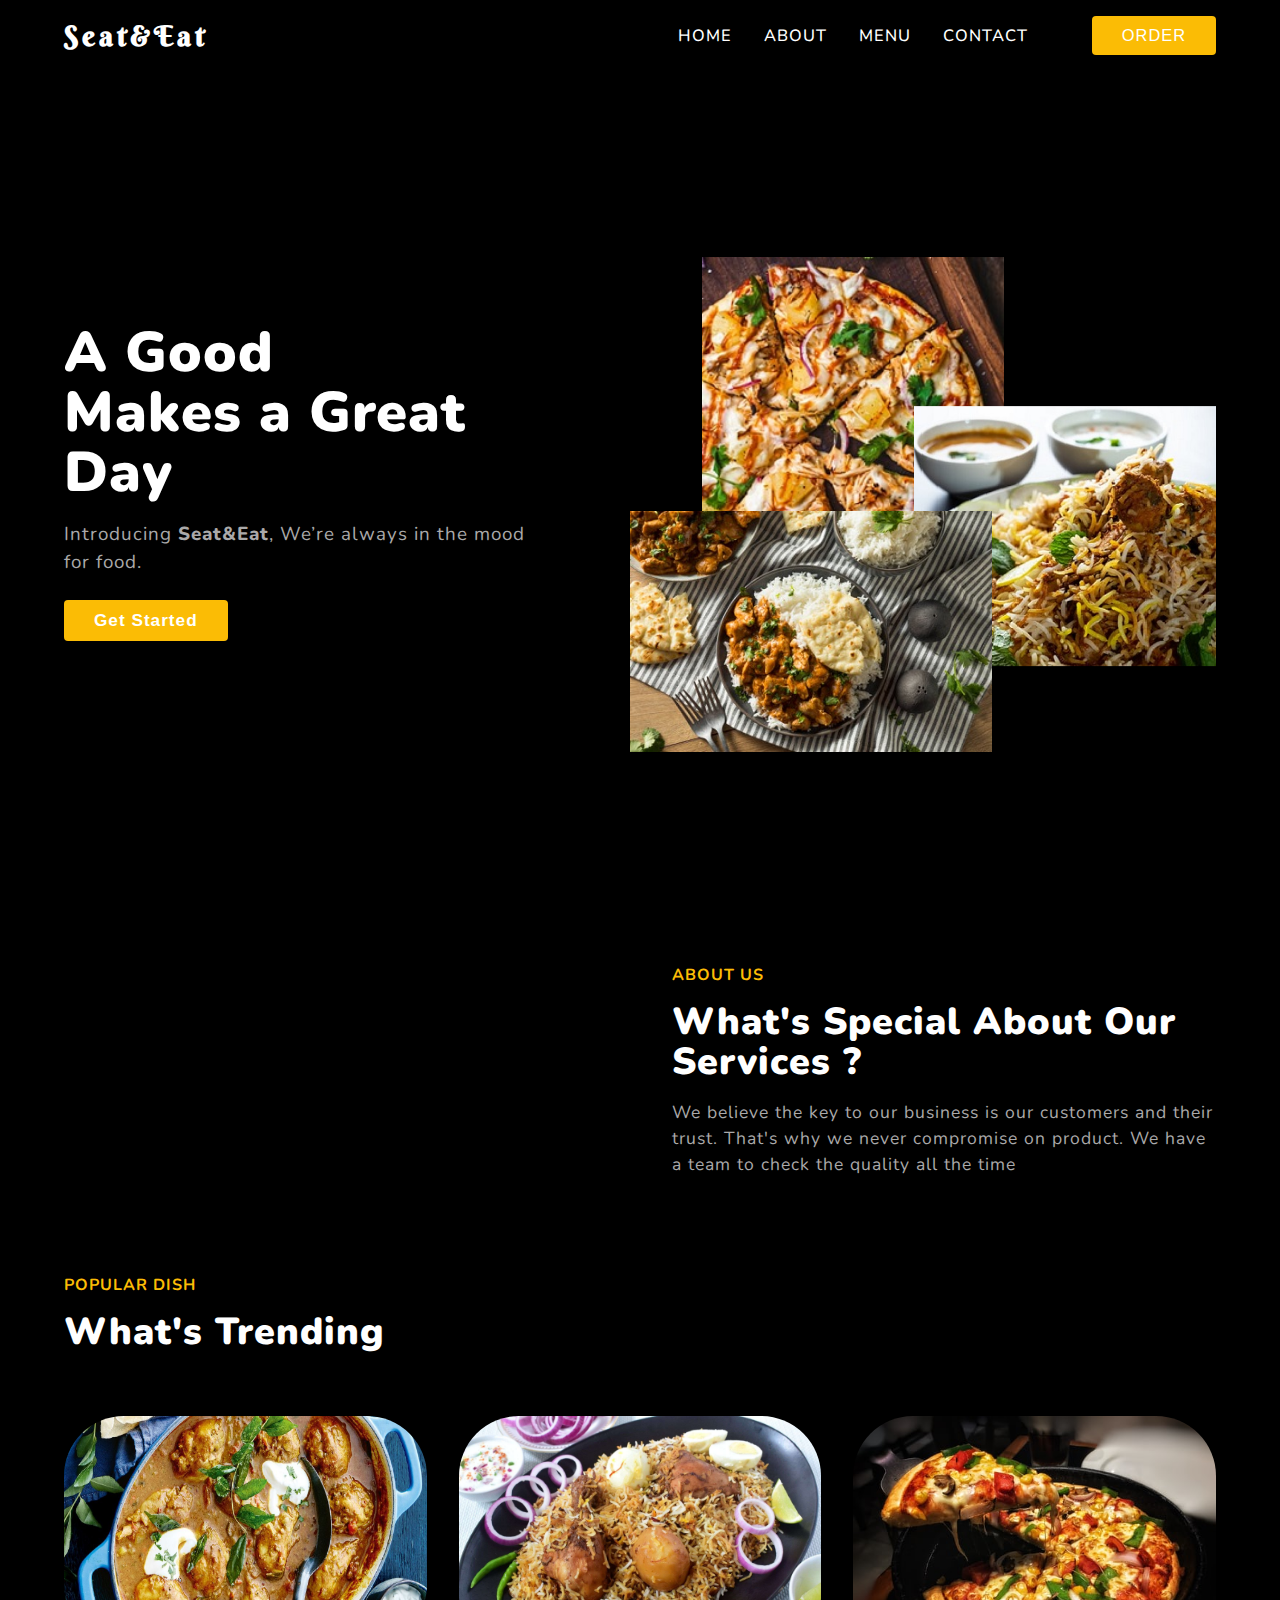
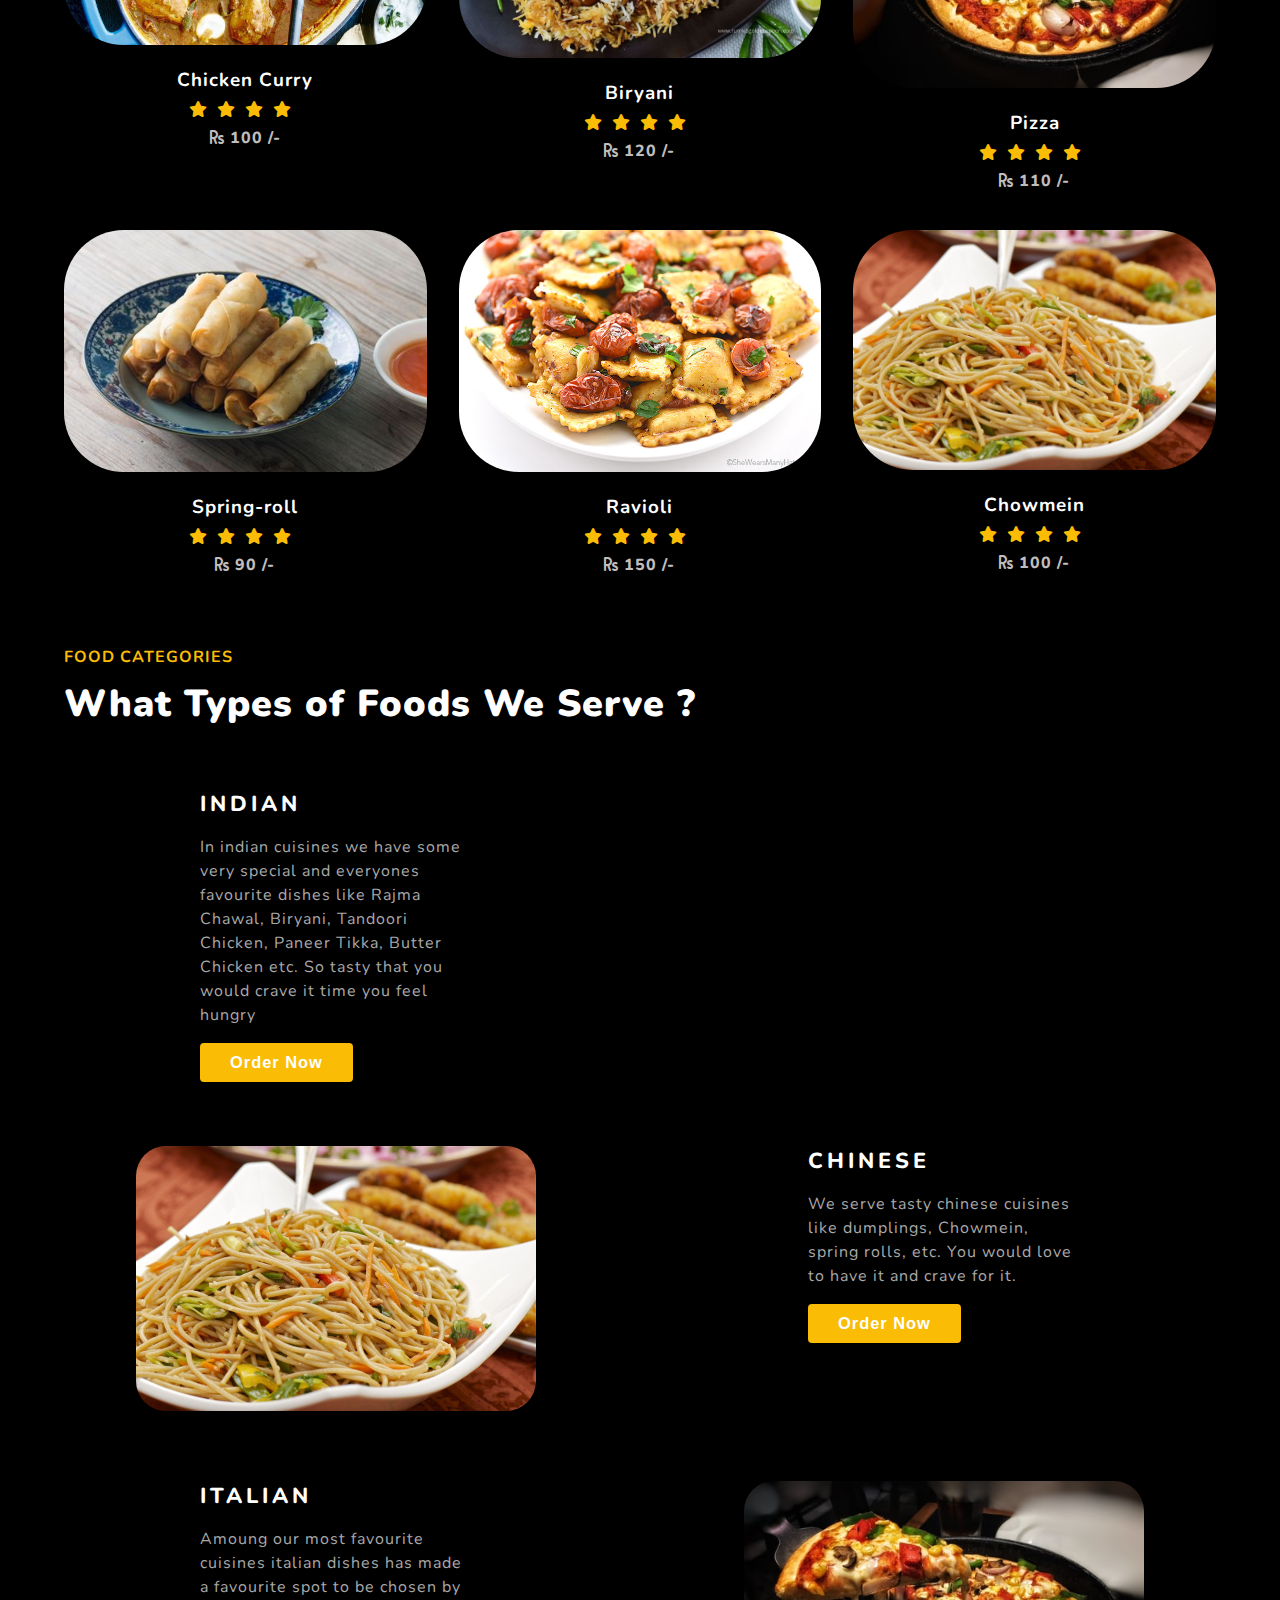
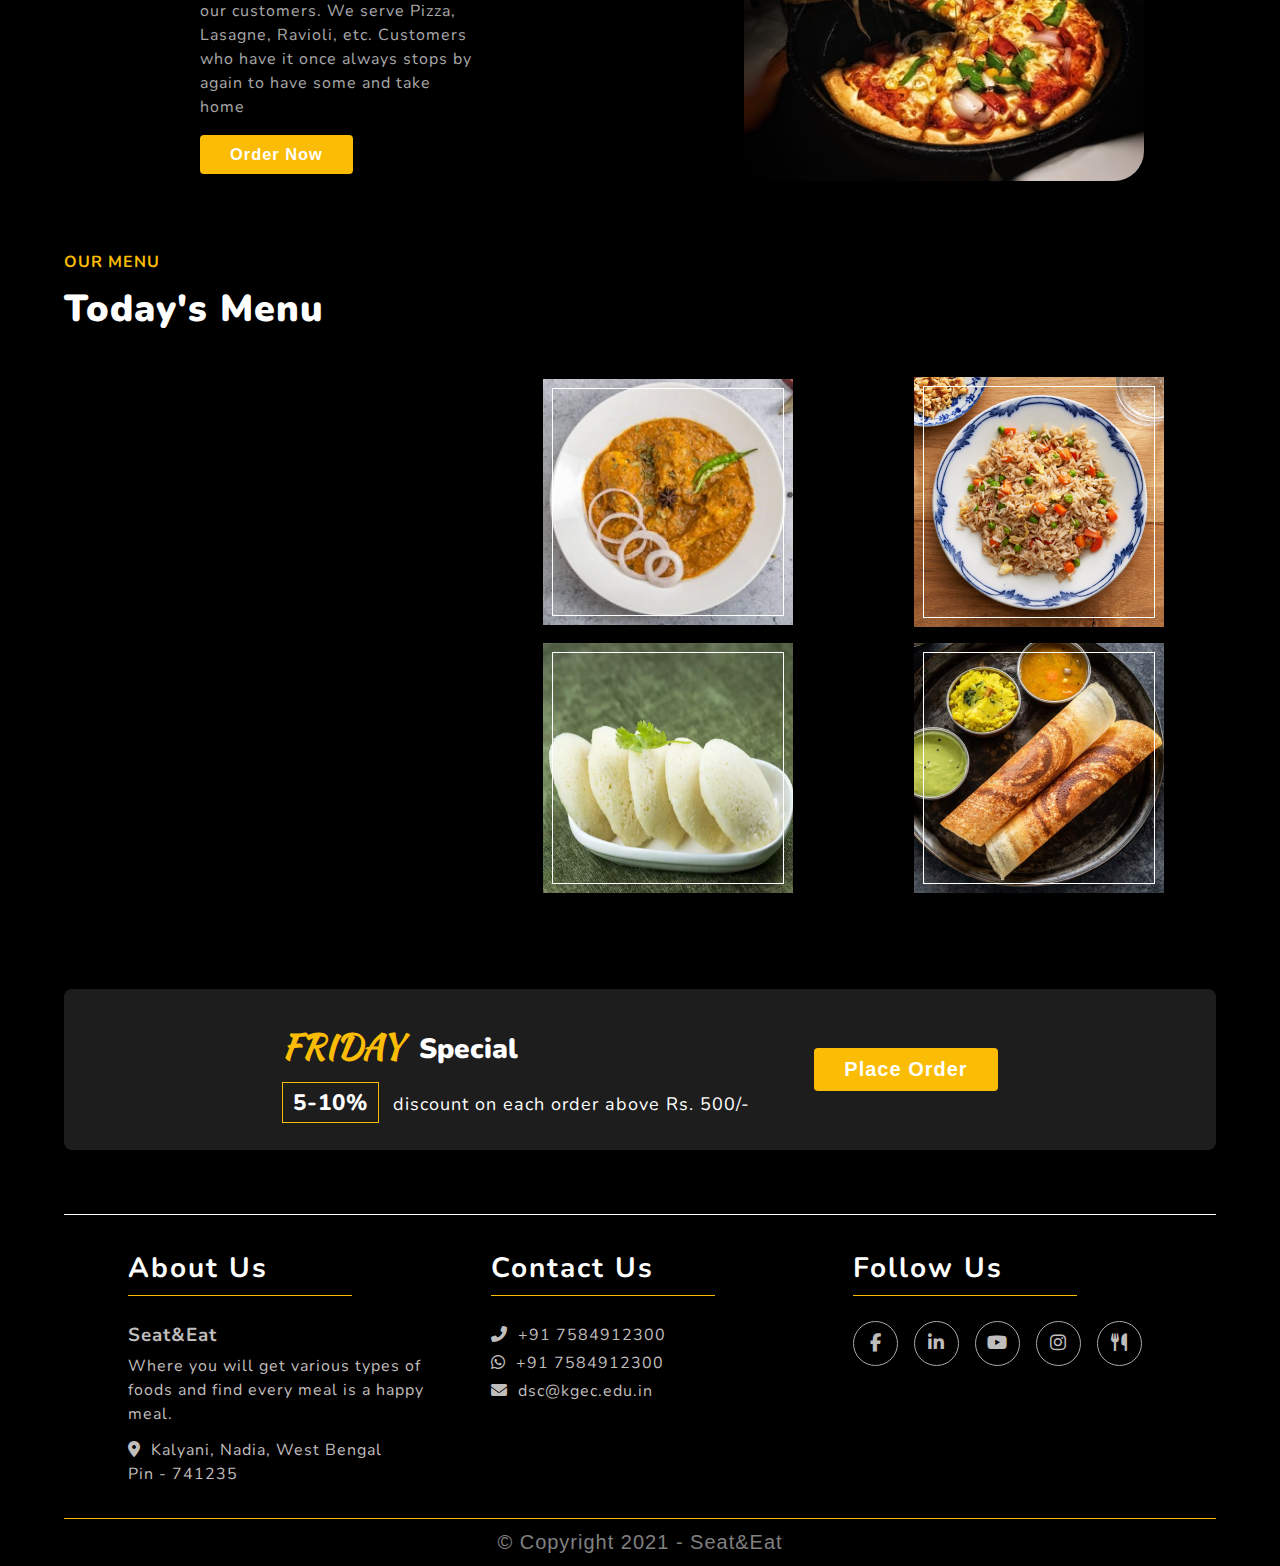
==== index.html @ 266ed11a "initial commit" ====
<!DOCTYPE html>
<html lang="en">
<head>
    <meta charset="UTF-8">
    <meta http-equiv="X-UA-Compatible" content="IE=edge">
    <meta name="viewport" content="width=device-width, initial-scale=1.0">
    <!-- <link rel="stylesheet" href="https://cdnjs.cloudflare.com/ajax/libs/font-awesome/5.15.3/css/all.min.css"> -->
    <link rel="stylesheet" href="https://cdnjs.cloudflare.com/ajax/libs/font-awesome/6.1.2/css/all.min.css">
    <link rel="stylesheet" href="./styles/header.css">
    <link rel="stylesheet" href="./styles/main.css">
    <link rel="stylesheet" href="./styles/footer.css">
    <link rel="stylesheet" href="styles/foodcategory.css">
    <link rel="icon" type="image/x-icon" href="/assets/android-chrome-192x192.png">
    <link rel="shortcut icon" href="/favicon.ico" type="image/x-icon">
    <link rel="icon" href="favicon.ico" type="image/x-icon">


    <title>Seat&Eat</title>
</head>
<body>
    <header style="position: fixed; top: 0; left: 0; right: 0; z-index: 999;">
        <nav class="navbar">
            <div class="nav-title">
                <span>Seat&Eat</span>
            </div>
            <div class="nav-content">
                <ul>
                    <li><a href="#">HOME</a></li>
                    <li><a href="./views/about.html">ABOUT</a></li>
                    <li><a href="./views/Menu_food.html">MENU</a></li>
                    <li><a href="./views/contact.html">CONTACT</a></li>
                    <li><i id="close" class="fa-solid fa-xmark"></i></li>
                </ul>
                <button class="btn order"><a href="#">ORDER</a></button>
            </div>
            <div class="mobile">
                <i class="bar fa-solid fa-utensils"></i>
            </div>
        </nav>
    </header>
    <main>
        <section class="hero">
            <div class="landing-hero">
                <h1>A Good <span class="food" style="color: var(--clr-main-theme);">Food</span> Makes a Great Day</h1>
                <p>Introducing <span class="title-part" style="font-weight: 800;">Seat&Eat</span>, We’re always in the mood for food.</p>
                <button class="btn get-started"><a href="#">Get Started</a></button>
            </div>
            <!-- <button class="btn get-started"><a href="#">Get Started</a></button> -->
            <div class="landing-img">
                <img class="one" src="./assets/pizza.jpg"alt="">
                <img class="two" src="./assets/biryani.jpg" alt="">
                <img class="three" src="./assets/thali.jpg" alt="">
            </div>
        </section>
        <section class="below-hero">
            <div class="about-heading">
                <div class="heading-img"><img src="https://media.istockphoto.com/photos/spicy-indian-chicken-curry-served-in-a-bowl-on-the-burlap-garnished-picture-id1224562279?k=6&m=1224562279&s=612x612&w=0&h=bcAcwTGVXj0Nhj4hwkpwrL9kK_7nf9mTUev7J63-VIQ=" width="400" alt=""></div>
                <div class="heading-content">
                    <p class="sub-title">ABOUT US</p>
                    <h2>What's Special About Our Services ?</h2>
                    <p class="heading-description">We believe the key to our business is our customers and their trust. That's why we never compromise on product. We have a team to check the quality all the time</p>
                </div>
            </div>
        </section>
        <section class="hero-menu-cards">
            <p class="sub-title">POPULAR DISH</p>
                <h2>What's Trending</h2>
            <div class="container">
                <div class="">
                    <img src="./assets/chicken-curry-2.jpg" alt="chicken" style="width: 100%; height: 60%;" >
                    <h4>Chicken Curry</h4>
                    <p class="rating"><i class="fas fa-star"></i><i class="fas fa-star"></i><i class="fas fa-star"></i><i class="fas fa-star"></i></p>
                    <p class="price"><i class="fas fa-rupee-sign"></i> 100 /-</p>
                </div>
                <div class="">
                    <img src="./assets/Kolkata-chicken-biryani.jpg" alt="biryani" style="width:100%" >
                    <h4>Biryani</h4>
                    <p class="rating"><i class="fas fa-star"></i><i class="fas fa-star"></i><i class="fas fa-star"></i><i class="fas fa-star"></i></p>
                    <p class="price"><i class="fas fa-rupee-sign"></i> 120 /-</p>
                </div>
                <div class="">
                    <img src="./assets/pizza-2.jpg" alt="pizza" style="width:100%" >
                    <h4>Pizza</h4>
                    <p class="rating"><i class="fas fa-star"></i><i class="fas fa-star"></i><i class="fas fa-star"></i><i class="fas fa-star"></i></p>
                    <p class="price"><i class="fas fa-rupee-sign"></i> 110 /-</p>
                </div>
                <div class="">
                    <img src="./assets/Spring-roll.jpg" alt="Spring-roll" style="width:100%" >
                    <h4>Spring-roll</h4>
                    <p class="rating"><i class="fas fa-star"></i><i class="fas fa-star"></i><i class="fas fa-star"></i><i class="fas fa-star"></i></p>
                    <p class="price"><i class="fas fa-rupee-sign"></i> 90 /-</p>
                </div>
                <div class="">
                    <img src="./assets/Ravioli.jpg" alt="Ravioli" style="width:100%" >
                    <h4>Ravioli</h4>
                    <p class="rating"><i class="fas fa-star"></i><i class="fas fa-star"></i><i class="fas fa-star"></i><i class="fas fa-star"></i></p>
                    <p class="price"><i class="fas fa-rupee-sign"></i> 150 /-</p>
                </div>
                <div class="">
                    <img src="./assets/Chowmein_Menu.jpg" alt="Chowmein" style="width:100%" >
                    <h4>Chowmein</h4>
                    <p class="rating"><i class="fas fa-star"></i><i class="fas fa-star"></i><i class="fas fa-star"></i><i class="fas fa-star"></i></p>
                    <p class="price"><i class="fas fa-rupee-sign"></i> 100 /-</p>
                </div>
            </div>
        </section>
        <section class="categories">
            <p class="sub-title">FOOD CATEGORIES</p>
            <h2>What Types of Foods We Serve ?</h2>
            <div class="cat-container">
                <div class="col-l-4">
                    <div class="cat-description fixedindian">
                        <h5>INDIAN</h5>
                        <p>In indian cuisines we have some very special and everyones favourite dishes like Rajma Chawal, Biryani, Tandoori Chicken, Paneer Tikka, Butter Chicken etc. So tasty that you would crave it time you feel hungry</p>
                        <button class="btn order-now"><a href="#">Order Now</a></button>
                    </div>
                    <div class="cat-img moveupindian"><img src="https://media.istockphoto.com/photos/spicy-indian-chicken-curry-served-in-a-bowl-on-the-burlap-garnished-picture-id1224562279?k=6&m=1224562279&s=612x612&w=0&h=bcAcwTGVXj0Nhj4hwkpwrL9kK_7nf9mTUev7J63-VIQ=" width="400" alt=""></div>
                </div>
                <div class="col-l-4">
                    <div class="cat-img"><img src="assets/Chowmein_Menu.jpg" width="400" alt=""></div>
                    <div class="cat-description">
                        <h5>CHINESE</h5>
                        <p>We serve tasty chinese cuisines like dumplings, Chowmein, spring rolls, etc. You would love to have it and crave for it.</p>
                        <button class="btn order-now"><a href="#">Order Now</a></button>
                    </div>
                </div>
                <div class="col-l-4">
                    <div class="cat-description fixeditalian">
                        <h5>ITALIAN</h5>
                        <p>Amoung our most favourite cuisines italian dishes has made a favourite spot to be chosen by our customers. We serve Pizza, Lasagne, Ravioli, etc. Customers who have it once always stops by again to have some and take home</p>
                        <button class="btn order-now"><a href="#">Order Now</a></button>
                    </div>
                    <div class="cat-img moveupitalian"><img src="assets/pizza-2.jpg" width="400" alt=""></div>
                </div>
            </div>
        </section>
        <section class="our-menu">
            <p class="sub-title">OUR MENU</p>
            <h2>Today's Menu</h2>
            <div class="our-menu-container">
                <div class="menu-col-1">
                    <img src="https://images.unsplash.com/photo-1505253758473-96b7015fcd40?ixid=MnwxMjA3fDB8MHxzZWFyY2h8NHx8YmlyeWFuaXxlbnwwfHwwfHw%3D&ixlib=rb-1.2.1&auto=format&fit=crop&w=500&q=60" alt="">
                </div>
                <div class="menu-col-2">
                    <img src="./assets/chicken.jpg" alt="" class="bottom-img">
                    <img src="./assets/fried-rice.jpg" alt="" class="bottom-img">
                    <img src="./assets/idli.webp" alt="" class="bottom-img">
                    <img src="./assets/Masala-Dosa.jpg" alt="" class="bottom-img">
                </div>
            </div>
        </section>
        <section class="discount-card">
            <div class="discount-container">
                <div>
                    <h3><span style="color: var(--clr-main-theme); margin-right: 16px; font-size: 2.15rem; font-family: 'Kaushan Script', cursive;">FRIDAY</span>Special</h3>
                    <p><span>5-10%</span> discount on each order above Rs. 500/-</p>
                </div>
                <div>
                    <button class="btn place-order"><a href="#">Place Order</a></button>
                </div>
            </div>
        </section>
    </main>
    <footer>
        <div class="footer-container">
            <div class="about-us">
                <h2>About Us</h2>
                <p class="company-name">Seat&Eat</p>
                <p class="company-description">Where you will get various types of foods and find every meal is a happy meal.</p>
                <i class="fas fa-map-marker-alt"></i><span>Kalyani, Nadia, West Bengal</span>
                <br>
                <span>Pin - 741235</span>
            </div>
            <div class="contact-us">
                <h2>Contact Us</h2>
                <ul>
                    <li class="mobile-no"><i class="fas fa-phone-alt"></i><span>+91 7584912300</span></li>
                    <li class="whatsapp-no"><i class="fab fa-whatsapp"></i><span>+91 7584912300</span></li>
                    <li class="e-mail"><i class="fas fa-envelope">
                        </i><span><a href="mailto:dsc@kgec.edu.in">dsc@kgec.edu.in</a>
                    </li>
                </ul>
            </div>
            <div class="follow-us">
                <h2>Follow Us</h2>
                <div class="social-links">

                    <a class="facebook" href="#">
                        <i class="fab fa-facebook-f"></i></a>
    
                    <a class="linkedin" href="#">
                        <i class="fab fa-linkedin-in"></a></i>
    
                    <a class="youtube" href="#">
                        <i class="fab fa-youtube"></i></a>

                    <a class="youtube" href="#">
                        <i class="fab fa-instagram"></i></a>
                        
                    <a class="youtube" href="#">
                        <i class="fas fa-utensils"></i></a>
    
                </div>
            </div>
        </div>
        <div class="copyright">
            <p>© Copyright 2021 - Seat&Eat</p>
        </div>
    </footer>
    
</body>
<script src="js/nav.js"></script>
</html>
---- styles/header.css ----
@import url('https://fonts.googleapis.com/css2?family=Nunito:wght@200;300;400;700;900&display=swap');
@import url('https://fonts.googleapis.com/css2?family=Berkshire+Swash&family=Nunito:wght@200;300;400;700;900&display=swap');

:root {
    --clr-main-bg: black;
    --clr-main-theme: #fbbc05;
    --clr-text: rgb(170, 169, 169);
    --clr-hover: #e09900;
    --clr-main-light: #fff;
}

*,
*::after,
*::before {
    margin: 0;
    padding: 0;
    box-sizing: border-box;
}

html, body {
    background-color: black;
    font-size: 16px;
    letter-spacing: 1px;
    font-family: 'Nunito', sans-serif;
    color: var(--clr-main-light);
    /* background-color: var(--clr-main-bg); */
    /* line-height: 1.5;s */
}

header {
    position: fixed; 
    top: 0;
    width: 100%; 
    z-index: 999;
}

ul {
    list-style-type: none;
}

a {
    text-decoration: none;
    color: var(--clr-main-light);
}

.navbar {
    display: flex;
    flex-direction: row ;
    justify-content: space-between;
    align-items: center;
    background-color: var(--clr-main-bg);
    /* color: var(--clr-main-light); */
    padding: 1rem 4rem;
    font-size: 1.025rem;
    font-weight: 500;
}

.nav-title {
    text-align: center;
}

.nav-title span{
    font-size: 1.75rem;
    letter-spacing: 4px;
    font-weight: bold;
    font-family: 'Berkshire Swash', cursive;
}

.nav-title :is(span, p) {
    position: relative;
}

/* .nav-title span::after {
    content: '';
    display: inline-block;
    position: absolute;
    top: 0;
    right: 0;
    bottom: 0;
    left: 0;
    background-color: var(--clr-main-bg);
    animation: fadeinout 2s forwards;
    animation-delay: 0.3s;
}

.nav-title p {
    font-size: 1.15rem;
    font-weight: 750;
    color: var(--clr-text);
    opacity: 0;
    transform: translateY(2rem);
    animation: appear 2s forwards;
    animation-delay: 1.25s;
}

@keyframes fadeinout {
    to {
        left: 100%;
    }
}

@keyframes appear {
    to {
        transform: translateY(0);
        opacity: 1;
    }
} */

.nav-content {
    display: flex;
    flex-direction: row;
    align-items: center;
    gap: 2rem;
    height: 100%;
}

.navbar .nav-content ul {
    display: flex;
    flex-direction: row;
    gap: 2rem;
    align-items: center;
    font-weight: 500;
}

.nav-content ul a {
    color: var(--clr-main-light);
    transition: 0.3s ease-in-out;
    position: relative;
}

.nav-content ul a:hover {
    color: var(--clr-text);
}

.nav-content ul a::after {
    content: '';
    height: 4px;
    width: 100%;
    display: block;
    background-color: var(--clr-text);
    position: absolute;
    top: 115%;
    left: 0;
    transform: scaleX(0);
    transform-origin: right;
    transition: transform 0.3s ease-in-out;
}

.nav-content ul a:hover::after {
    transform: scaleX(1);
    transform-origin: left;
}

button {
    border: transparent;
    background: transparent;
}

.btn a{
    letter-spacing: 1px;
    font-size: 1.025rem;
    padding: 10px 30px;
    background-color: var(--clr-main-theme);
    height: 100%;
    border-radius: 4px;
    /* transition: 0.3s ease-in-out; */
    position: relative;
    z-index: 1;
    /* font-weight: 300; */
}

.btn a::after {
    content: '';
    height: 100%;
    width: 100%;
    background-color: rgba(0, 0, 0, 0.144);
    position: absolute;
    top: 0;
    left: 0;
    z-index: 1;
    transform: scaleX(0);
    transform-origin: left;
    transition: transform 0.45s ease-in ;
}

.btn a:hover::after,
.btn a:focus::after {
    transform: scaleX(1);
    /* transform-origin: left; */
}

/* .btn a:hover {
    background-color: var(--clr-hover);
} */

.nav-toggle {
    display: none;
}

.nav-toggle-button {
    display: none;
}




/*------------------- Responsive Navbar -------------------*/

header .navbar .mobile{
    display: none;
}
#close{
    display: none;
}


@media (max-width: 850px) {

    .navbar{
        padding: .5rem 2rem;
    }
    .nav-content{
        display: flex;
        flex-direction: column;
    }

    .navbar .nav-content ul{
        display: flex;
        flex-direction: column;
    }
    /* header .navbar .nav-content{
        display: flex;
        flex-direction: column;
        align-items: center;
        justify-content: flex-start;
        position: fixed;
        right: 0px;
        top: 0;
        width: 500px;
        height: 100%;
        box-shadow: -1px 20px 1000px #d4be81;
        background-color: var(--clr-main-bg);
        transition: 1s ease;
    } */
    header .navbar .active{
        top: 0!important;
    }
    header .navbar .nav-content{
        position: fixed;
        right: 0;
        left: 0;
        top: -410px;
        padding: 30px 0;
        font-size: 1.15rem;
        align-items: center;
        justify-content: flex-start;
        background-color: var(--clr-main-bg);
        /* background-color: var(--clr-main-theme); */
        height: 400px;
        transition: .6s;
    }

    #close{
        font-size: 25px;
        display: block;
        position: absolute;
        bottom: 20px;
        right: 20px;
        /* border: 2px solid black;
        background-color: black;
        padding: 15px 20px;
        border-radius: 45px; */
        color: black;
        border: 2px solid #fcfbfb;
        background-color: white;
        padding: 10px 15px;
        border-radius: 40px;
    }
    /* .nav-content .btn{
        border: 2px solid black;
    } */
    header .navbar .mobile{
        display: block;
        font-size: 2.5rem;
    }

}

@media (max-width: 400px) {

    .navbar{
        padding: .5rem 1.5rem;
        font-size: 1rem;
        display: flex;
        align-items: center;
    }
    .navbar .mobile i {
        font-size: 1.7rem;
    }
    header .navbar .nav-content{
        font-size: 1rem;
    }

}




























/* @media only screen and (max-width:768px){
    .navbar {
        flex-direction: column;
        align-items: flex-start;
        background-color: transparent;
        padding: 0rem;
    }

    .nav-title {
        position: relative;
        background-color: black;
        width: 100%;
        display: flex;
        flex-direction: column;
        justify-content: right;
        text-align: left;
        padding: 1rem 1.5rem;
    }

    .nav-title span,
    .nav-title p {
        width: 30%;
        max-width: 100px;
        text-align: center;
        margin-right: auto;
    }
    
    .nav-toggle-button {
        position: absolute;
        top: 1.95rem;
        right: 1.5rem;
        display: flex;
        flex-direction: column;
        align-items: center;
        justify-content: center;
        cursor: pointer;
    }

    .nav-toggle-button span {
        display: block;
        width: 30px;
        height: 4px;
        border-radius: 50px;
        background-color: var(--clr-main-light);
        transition: background-color 0.2s ease-in-out;
    }

    .nav-toggle-button span:nth-child(2) {
        margin: 0.4rem 0;
    }

    .nav-content {
        background-color: black;
        flex-direction: column;
        width: 100%;
        padding: 2rem 0;
        transform: scale(1,0);
        transition: transform 0.4s ease-in-out;
        transform-origin: top;
    }

    .nav-content ul {
        flex-direction: column;
    }

    .nav-content ul a,
    .nav-content button {
        opacity: 0;
        transition: opacity 0.2s ease-in-out;
    }

    .nav-toggle:checked ~ .nav-content {
        transform: scale(1,1);
    }

    .nav-toggle:checked ~ .nav-content ul a,
    .nav-toggle:checked ~ .nav-content button {
        opacity: 1;
        transition: opacity 0.25s ease-in-out 0.2s;
    }


    .nav-content ul a::after,
    .nav-content ul a:hover::after {
        transform-origin: center;
    }

    /* .nav-toggle-button:hover span {
        background-color: var(--clr-main-theme);
    } */

    
    /* .nav-toggle-button:focus span {
        background-color: var(--clr-main-light)
    } */

/* } */
---- styles/main.css ----
@import url("https://fonts.googleapis.com/css2?family=Nunito:wght@200;300;400;700;900&display=swap");
@import url("https://fonts.googleapis.com/css2?family=Kaushan+Script&display=swap");

:root {
  --clr-main-bg: black;
  --clr-main-theme: #fbbc05;
  --clr-text: rgb(170, 169, 169);
  --clr-hover: #e09900;
  --clr-light: rgb(192, 189, 189);
}

*,
*::after,
*::before {
  margin: 0;
  padding: 0;
  box-sizing: border-box;
}

ul {
  list-style-type: none;
}

a {
  text-decoration: none;
  display: inline-block;
  /* color: white; */
}

html,
body {
  font-size: 16px;
  letter-spacing: 1px;
  font-family: "Nunito", sans-serif;
  color: white;
  background-color: var(--clr-main-bg);
  /* position: relative; */
  /* line-height: 1.5;s */
}

main {
  padding: 0 4rem;
}

main .hero {
  /* margin-top: 12rem; */
  padding-top: 4rem;
  /* width: 50%;
  max-width: 600px; */
  min-height: 100vh;
  /* display: flex;
  flex-direction: column;
  align-items: flex-start;
  justify-content: center; */
  display: grid;
  grid-template-columns: 1fr 1.25fr;
  place-items: center;
  gap: 4rem;
  /* position: relative;
  z-index: 100; */
}

main h1,
main h2 {
  font-size: 3.5rem;
  font-weight: 900;
  line-height: 1.075;
  margin-bottom: 1rem;
}

main h2 {
  font-size: 2.35rem;
}

.landing-hero p {
  font-size: 1.175rem;
  color: var(--clr-text);
  line-height: 1.5;
  margin-bottom: 1.5rem;
}

.landing-hero h1 span {
  position: relative;
}

.landing-hero h1 span::before,
.landing-hero h1 span::after {
  content: "";
  display: inline-block;
  position: absolute;
  top: 0;
  right: 0;
  bottom: 0;
  left: 0;
}

.landing-hero h1 span::after {
  background-color: var(--clr-main-bg);
  animation: animate 3s forwards;
  animation-delay: 0.5s;
}

@keyframes animate {
  to {
    left: 100%;
  }
}

.hero .get-started a {
  font-size: 1.075rem;
  font-weight: bold;
}

.hero .landing-img {
  /* border: 1px solid white; */
  position: relative;
  text-align: center;
  height: 100%;
  width: 100%;
  max-height: 450px;
}

main img {
  display: inline-block;
  /* border: 1px solid rgb(63, 63, 63); */
  /* outline-offset: -8px; */
}

.hero .landing-img :is(.one, .two, .three) {
  position: absolute;
  width: 60%;
}

.hero .landing-img .one {
  top: 0;
  left: 15%;
  z-index: 1;
  width: 50%;
}

.hero .landing-img .two {
  top: 62%;
  right: 0;
  z-index: 2;
  transform: translateY(-50%);
  width: 50%;
}

.hero .landing-img .three {
  bottom: -10%;
  left: 3%;
  z-index: 3;
}

main .below-hero {
  margin: 4rem 0;
}

.below-hero .about-heading {
  display: grid;
  grid-template-columns: repeat(2, 1fr);
  gap: 4rem;
}

.below-hero .about-heading .heading-img {
  /* border: 1px solid grey;
    padding: 2rem 0;
    background-color: #1c1c1c; */
  text-align: center;
  /* border-radius: 8px; */
}

.about-heading .heading-img img {
  border-radius: 50px;
}

.sub-title {
  font-weight: bold;
  margin-bottom: 1rem;
  color: var(--clr-main-theme);
}

.heading-content .heading-description {
  color: var(--clr-text);
  line-height: 1.5;
  font-size: 1.095rem;
}

main .hero-menu-cards {
  margin: 6rem 0 4rem;
}

main .hero-menu-cards .container {
  margin-top: 4rem;
  display: grid;
  grid-template-columns: repeat(3, 1fr);
  gap: 2rem;
  text-align: center;
}

.hero-menu-cards .container img {
  border-radius: 60px;
  margin-bottom: 1rem;
}

.hero-menu-cards .container h4,
.hero-menu-cards .container p {
  color: var(--clr-light);
  margin-bottom: 6px;
}

.hero-menu-cards .container h4 {
  color: white;
  font-size: 1.175rem;
}

.hero-menu-cards .container .rating {
  color: var(--clr-main-theme);
  letter-spacing: 1ch;
}

.hero-menu-cards .container .price {
  font-weight: 800;
}

.categories .cat-container {
  margin: 4rem 0;
  display: grid;
  grid-template-rows: repeat(3, auto);
  gap: 4rem;
}

.categories .cat-container > div {
  display: grid;
  grid-template-columns: repeat(2, 1fr);
  gap: 4rem;
}

.categories .cat-container .cat-img {
  text-align: center;
}


.categories .cat-container .cat-img img {
  border-radius: 30px;
}

.categories .cat-container .cat-description {
  width: 50%;
  margin: 0 auto;
}

.cat-container .cat-description h5 {
  font-size: 1.35rem;
  letter-spacing: 4px;
  margin-bottom: 1rem;
  font-weight: 800;
}

.cat-container .cat-description p {
  font-size: 1rem;
  line-height: 1.5;
  color: var(--clr-text);
}

.cat-container .cat-description .order-now {
  margin-top: 1rem;
  font-weight: 700;
}

main .our-menu {
  margin: 4rem 0;
}

.our-menu .our-menu-container {
  padding: 2rem 0;
  display: grid;
  grid-template-columns: 1fr 2fr;
  gap: 4rem;
}

.our-menu .our-menu-container img {
  display: block;
  outline: 1px solid white;
  outline-offset: -10px;
}

/* .our-menu-container .menu-col-1 img {
    height: 430px;
    width: 400px;
} */

.our-menu-container .menu-col-2 {
  display: grid;
  grid-template-columns: repeat(2, 1fr);
  gap: 1rem;
  align-items: center;
}

.our-menu-container .menu-col-2 img {
  margin: auto;
  /* height: 200px;
    width: 200px; */
}

main .discount-card {
  margin: 4rem 0;
}

.discount-card .discount-container {
  padding: 2rem 0;
  display: flex;
  flex-direction: row;
  justify-content: center;
  align-items: center;
  gap: 4rem;
  background-color: #1d1d1d;
  border-radius: 8px;
}

.discount-card .discount-container h3 {
  font-size: 1.75rem;
  font-weight: 900;
  margin-bottom: 1rem;
  letter-spacing: 0;
  /* color: var(--clr-main-theme); */
}

.discount-card .discount-container p {
  font-size: 1.125rem;
}

.discount-card .discount-container p span {
  font-size: 1.4rem;
  color: white;
  font-weight: 800;
  margin-right: 0.5rem;
  padding: 4px 10px;
  border: 1px solid var(--clr-main-theme);
}

.discount-card .discount-container button a {
  font-size: 1.25rem;
  font-weight: bold;
}
.bottom-img{
  width: 250px;
}
---- styles/footer.css ----
*, 
*::after, 
*::before {
    margin: 0;
    padding: 0;
    box-sizing: border-box;
}

:root{
--clr-main-bg:black;
--clr-main-theme:#fbbc05;
--clr-text:rgb(170,169,169);
--clr-hover:#e09900;
--clr-light:rgb(192,189,189);
}

footer {
    margin: 4rem 4rem 0;
    /* background-color: #232323; */
    border-top: 1px solid white;
}

.footer-container {
    padding-top: 1.5em;
    padding-bottom: 1.5em;
    display: grid;
    grid-template-columns: repeat(3, 1fr);
    gap: 4rem;
    /* justify-content: center; */
    /* align-items: center; */
    padding: 2rem 4rem;
    width: 100%;
    max-width: 1200px;
    margin: auto;
    color: var(--clr-light);
    line-height: 1.5;
}

.footer-container a {
    color: var(--clr-light);
}

.footer-container h2 {
    font-size: 1.75rem;
    letter-spacing: 2px;
    margin-bottom: 2rem;
    position: relative;
    color: white;
}

.footer-container h2::after {
    content: '';
    height: 1px;
    width: 75%;
    display: block;
    background-color: var(--clr-main-theme);
    position: absolute;
    top: 115%;
    left: 0;
}

footer .about-us .company-name {
    font-weight: bold;
    font-size: 1.175rem;
    margin-bottom: 0.325rem;
}

footer .about-us .company-description {
    font-size: 1rem;
    margin-bottom: 0.75rem;
}

footer .about-us i, 
footer .contact-us i {
    margin-right: 10px;
}

footer .contact-us li {
    line-height: 1.75;
}

footer .contact-us a {
    transition: 0.25s ease-in-out;
}

footer .contact-us a:hover {
    color: white;
}

footer .follow-us .social-links {
    display: flex;
    flex-direction: row;
    gap: 1rem;
}

.follow-us .social-links a {
    width: 45px;
    height: 45px;
    display: flex;
    justify-content: center;
    align-items: center;
    border: 1px solid var(--clr-text);
    border-radius: 50%;
    /* background-color: #1d1d1d; */
    font-size: 1.125rem;
    transition: 0.25s ease-in-out;
}


.follow-us .social-links a:hover {
    color: white;
    border-color: white;
    background-color: #1d1d1d;
    /* a size variation to make it look better */
    transform:scale(1.118);
}

footer .copyright {
    font-size: 1.25rem;
    font-weight: 300;
    /* background-color: #1d1d1d; */
    border-top: 1px solid var(--clr-main-theme);
    padding: 0.75rem 0;
    font-family: 'Segoe UI', Tahoma, Geneva, Verdana, sans-serif;
    color: grey;
    text-align: center;
    /* width: calc(4rem + 100% + 4rem); */
}

@media only screen and (max-width:769px)
{
.footer-container{
    margin: 0;
    padding: 0;
    display: flex;
    flex-direction: column;
    justify-content: space-between;
    gap: 1.2em;
}
.about-us,.follow-us,.contact-us{
    margin: 0;
    padding: 0;
}

.footer-container h2{
    font-size: 1.em;
    padding: 0;
}

.follow-us{
    padding-bottom: 1.5em;
}

.about-us h2{
    padding-top: 1.5em;
}

.copyright p{
    font-size: .8em;
}
}
---- styles/foodcategory.css ----
/* .col-l-4, .col-md-6,.col-sm-12 */
/* @media(max-width: 767px){
    .categories .cat-container div{
        display:block;
    }
    .categories .cat-container div[class='cat-description']{
        width:400px;
        text-align: justify;
    }
    .categories .cat-container .cat-description .order-now{
        margin:16px 3% 0 0;
    }
} */
@media (max-width:778px){
    .categories .cat-container .col-l-4 {
        display:block;
    }
    .moveupindian{
        position:relative;
        top:-240px;
    }
    .fixedindian{
        position:relative;
        top:275px;
    }
    .moveupitalian{
        position:relative;
        top:-225px;
    }
    .fixeditalian{
        position:relative;
        top:325px;        
    }
    .categories .cat-container .cat-description{
        text-align: center;
        width:400px;
    }
}
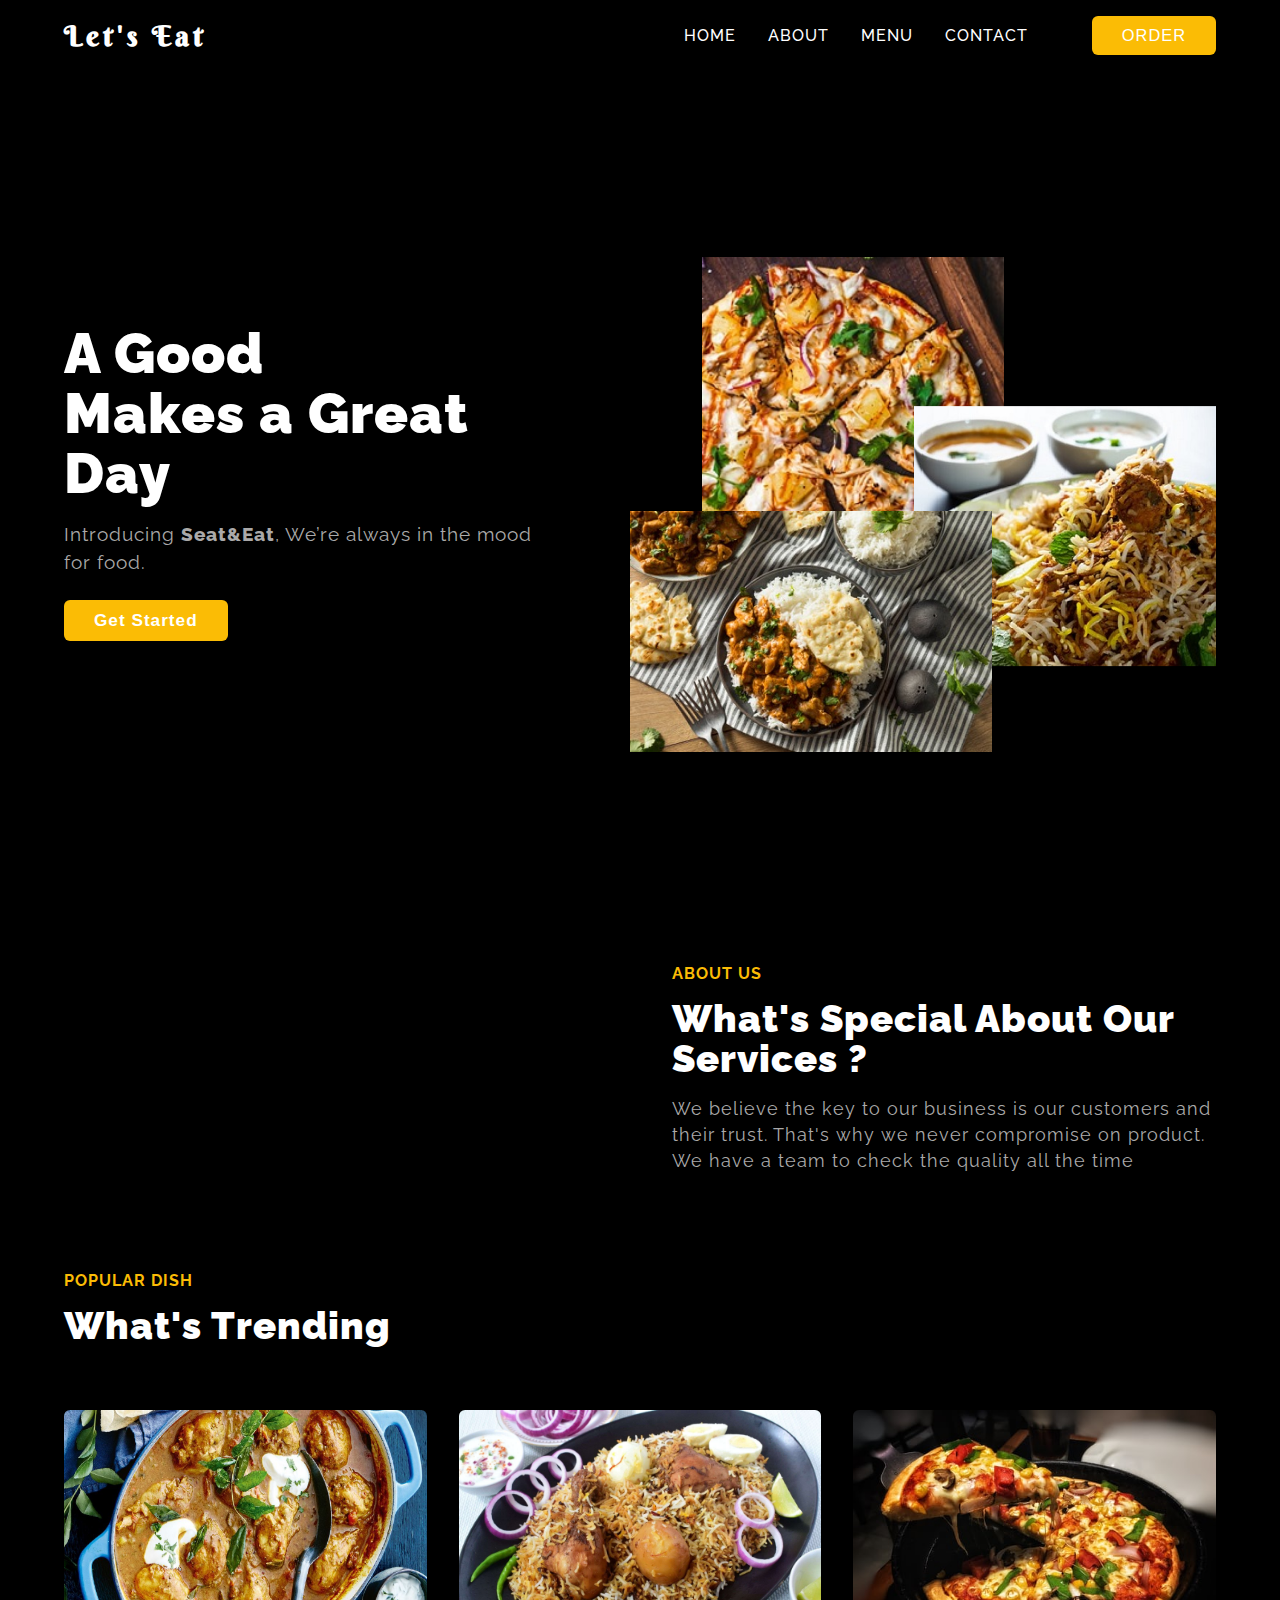
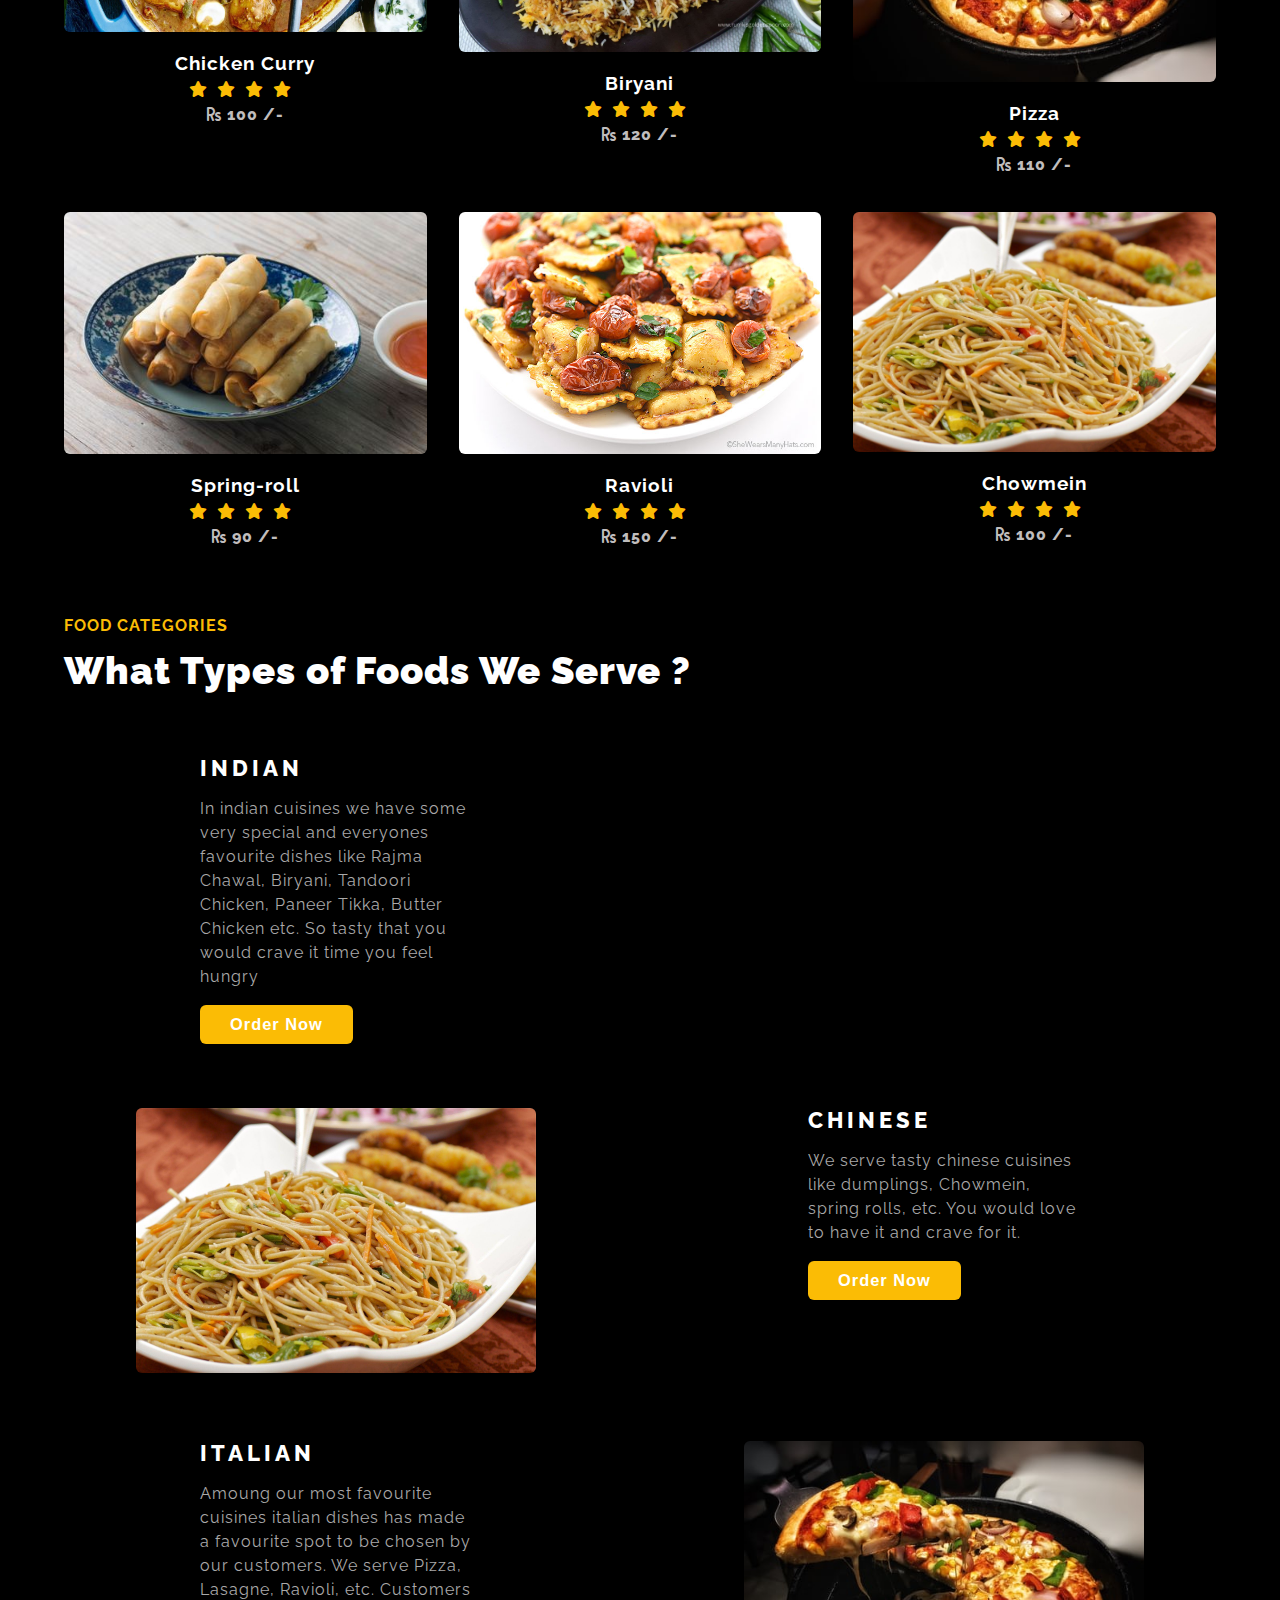
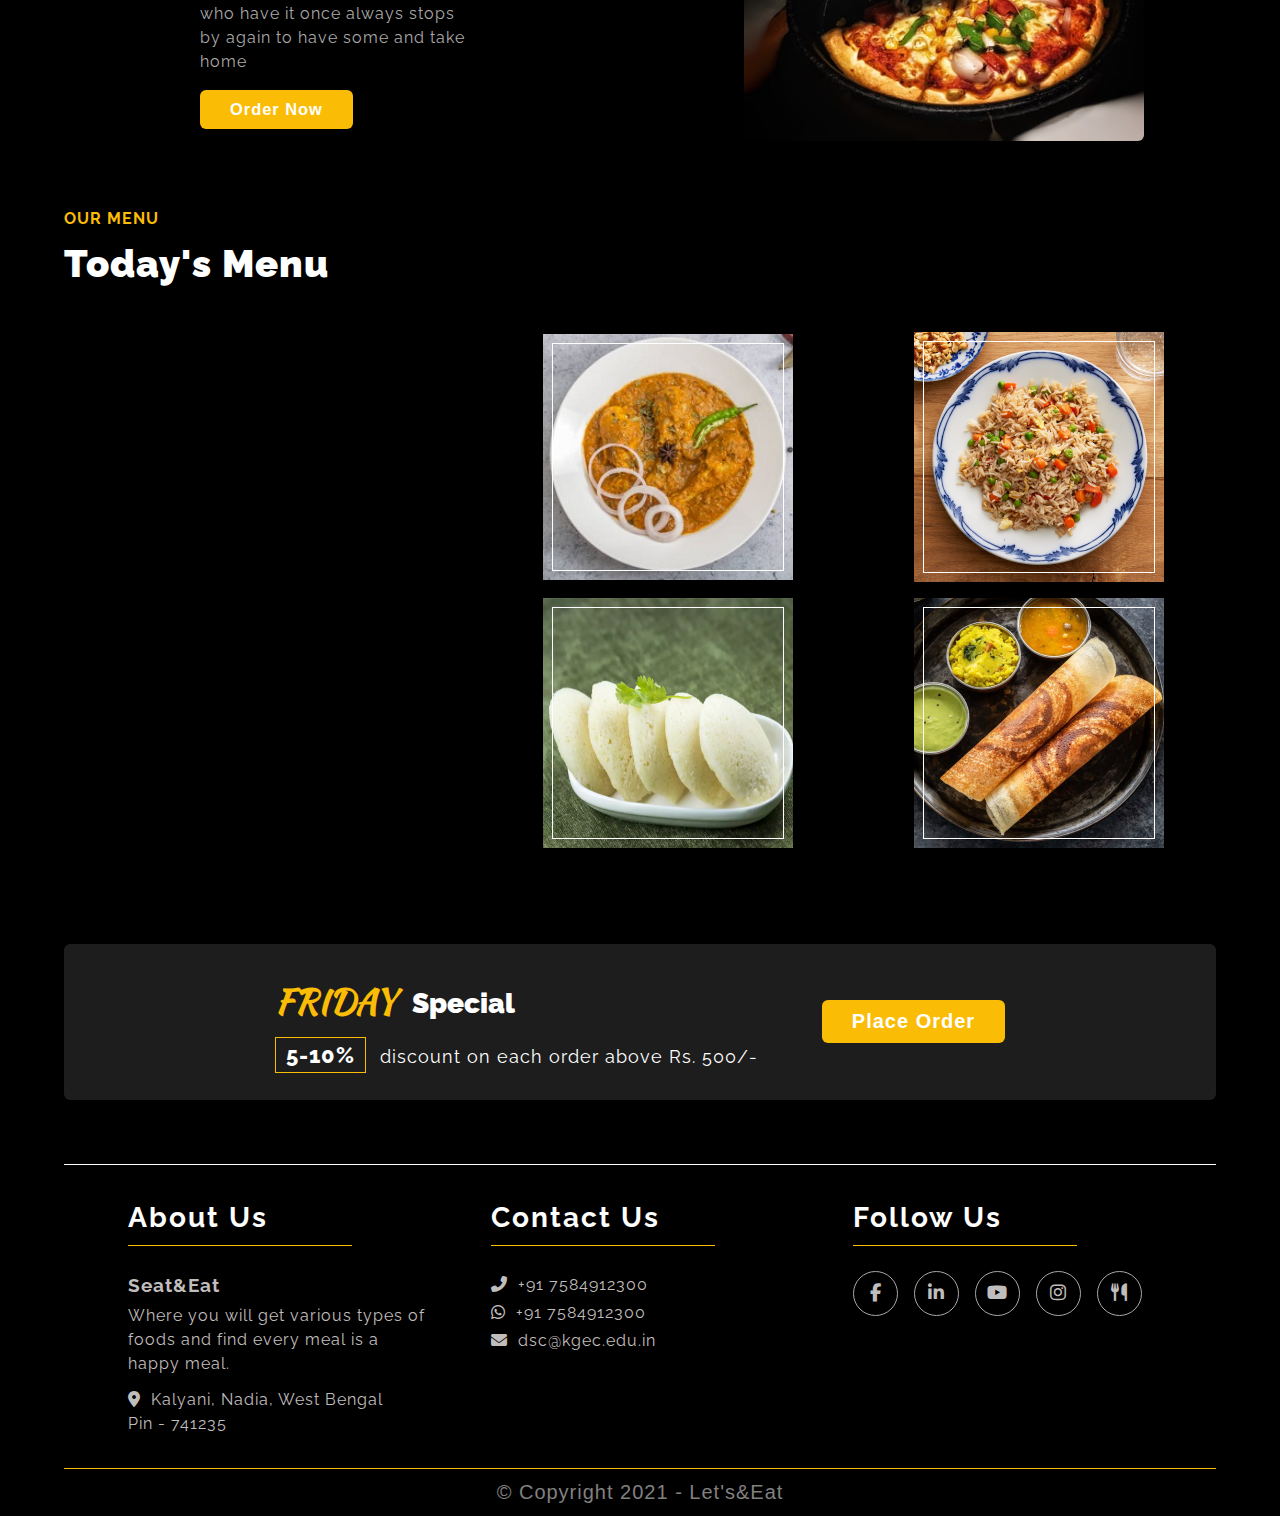
==== commit 491274ac: "some general addition" ====
--- a/index.html
+++ b/index.html
@@ -21,7 +21,7 @@
     <header style="position: fixed; top: 0; left: 0; right: 0; z-index: 999;">
         <nav class="navbar">
             <div class="nav-title">
-                <span>Seat&Eat</span>
+                <span>Let's Eat</span>
             </div>
             <div class="nav-content">
                 <ul>
@@ -204,7 +204,7 @@
             </div>
         </div>
         <div class="copyright">
-            <p>© Copyright 2021 - Seat&Eat</p>
+            <p>© Copyright 2021 - Let's&Eat</p>
         </div>
     </footer>
     
--- a/styles/header.css
+++ b/styles/header.css
@@ -1,5 +1,6 @@
 @import url('https://fonts.googleapis.com/css2?family=Nunito:wght@200;300;400;700;900&display=swap');
 @import url('https://fonts.googleapis.com/css2?family=Berkshire+Swash&family=Nunito:wght@200;300;400;700;900&display=swap');
+@import url('https://fonts.googleapis.com/css2?family=Raleway:ital,wght@0,100;0,200;0,300;0,400;0,500;0,600;0,700;0,800;0,900;1,100;1,200;1,300;1,400;1,500;1,600;1,700;1,800;1,900&display=swap');
 
 :root {
     --clr-main-bg: black;
@@ -7,6 +8,7 @@
     --clr-text: rgb(170, 169, 169);
     --clr-hover: #e09900;
     --clr-main-light: #fff;
+    --border-radius: 4px;
 }
 
 *,
@@ -21,7 +23,7 @@
     background-color: black;
     font-size: 16px;
     letter-spacing: 1px;
-    font-family: 'Nunito', sans-serif;
+    font-family: 'Raleway', sans-serif;
     color: var(--clr-main-light);
     /* background-color: var(--clr-main-bg); */
     /* line-height: 1.5;s */
@@ -162,7 +164,7 @@
     padding: 10px 30px;
     background-color: var(--clr-main-theme);
     height: 100%;
-    border-radius: 4px;
+    border-radius: var(--border-radius);
     /* transition: 0.3s ease-in-out; */
     position: relative;
     z-index: 1;
--- a/styles/main.css
+++ b/styles/main.css
@@ -1,5 +1,6 @@
 @import url("https://fonts.googleapis.com/css2?family=Nunito:wght@200;300;400;700;900&display=swap");
 @import url("https://fonts.googleapis.com/css2?family=Kaushan+Script&display=swap");
+@import url('https://fonts.googleapis.com/css2?family=Raleway:ital,wght@0,100;0,200;0,300;0,400;0,500;0,600;0,700;0,800;0,900;1,100;1,200;1,300;1,400;1,500;1,600;1,700;1,800;1,900&display=swap');
 
 :root {
   --clr-main-bg: black;
@@ -7,6 +8,7 @@
   --clr-text: rgb(170, 169, 169);
   --clr-hover: #e09900;
   --clr-light: rgb(192, 189, 189);
+  --border-radius: 6px;
 }
 
 *,
@@ -31,7 +33,7 @@
 body {
   font-size: 16px;
   letter-spacing: 1px;
-  font-family: "Nunito", sans-serif;
+  font-family: 'Raleway', sans-serif;
   color: white;
   background-color: var(--clr-main-bg);
   /* position: relative; */
@@ -171,7 +173,7 @@
 }
 
 .about-heading .heading-img img {
-  border-radius: 50px;
+  border-radius: var(--border-radius);
 }
 
 .sub-title {
@@ -199,7 +201,7 @@
 }
 
 .hero-menu-cards .container img {
-  border-radius: 60px;
+  border-radius: var(--border-radius);
   margin-bottom: 1rem;
 }
 
@@ -242,7 +244,7 @@
 
 
 .categories .cat-container .cat-img img {
-  border-radius: 30px;
+  border-radius: var(--border-radius);
 }
 
 .categories .cat-container .cat-description {
@@ -315,7 +317,7 @@
   align-items: center;
   gap: 4rem;
   background-color: #1d1d1d;
-  border-radius: 8px;
+  border-radius: var(--border-radius);
 }
 
 .discount-card .discount-container h3 {
--- a/styles/footer.css
+++ b/styles/footer.css
@@ -12,6 +12,7 @@
 --clr-text:rgb(170,169,169);
 --clr-hover:#e09900;
 --clr-light:rgb(192,189,189);
+--border-radius: 6px;
 }
 
 footer {
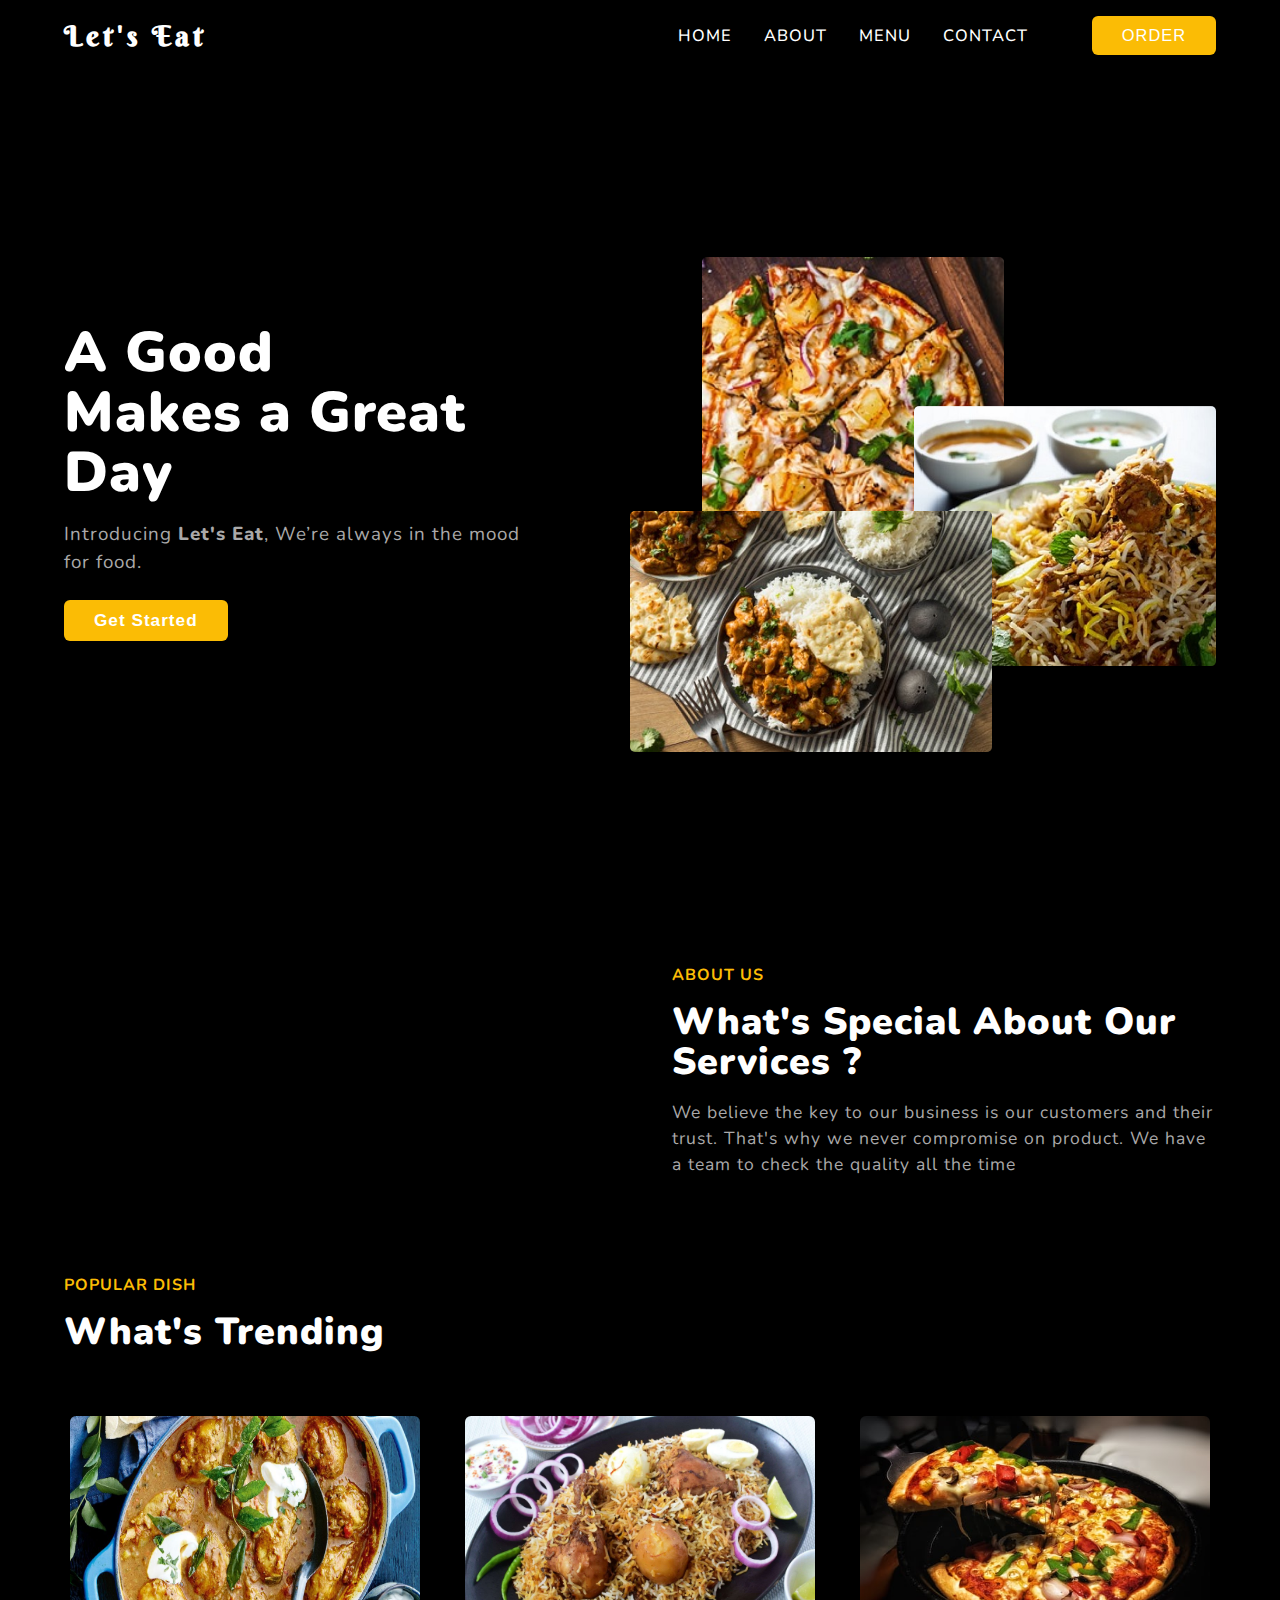
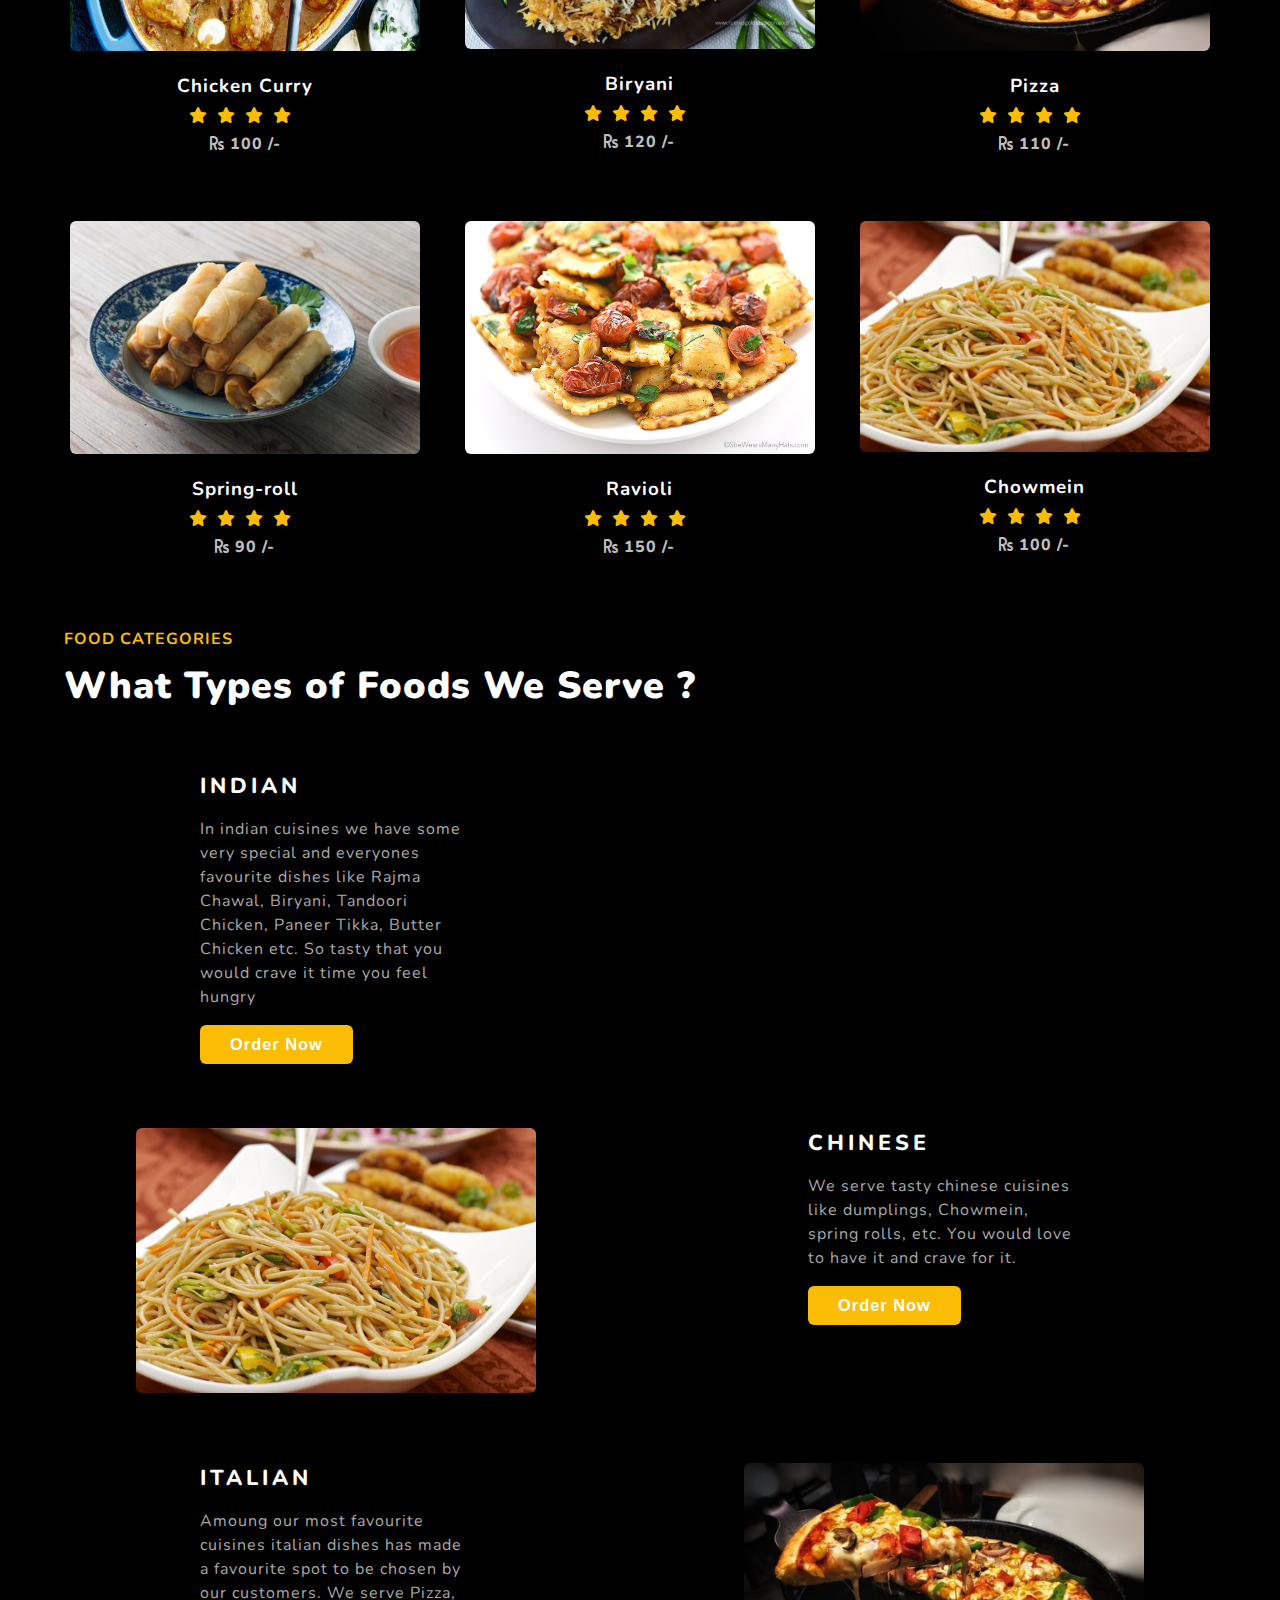
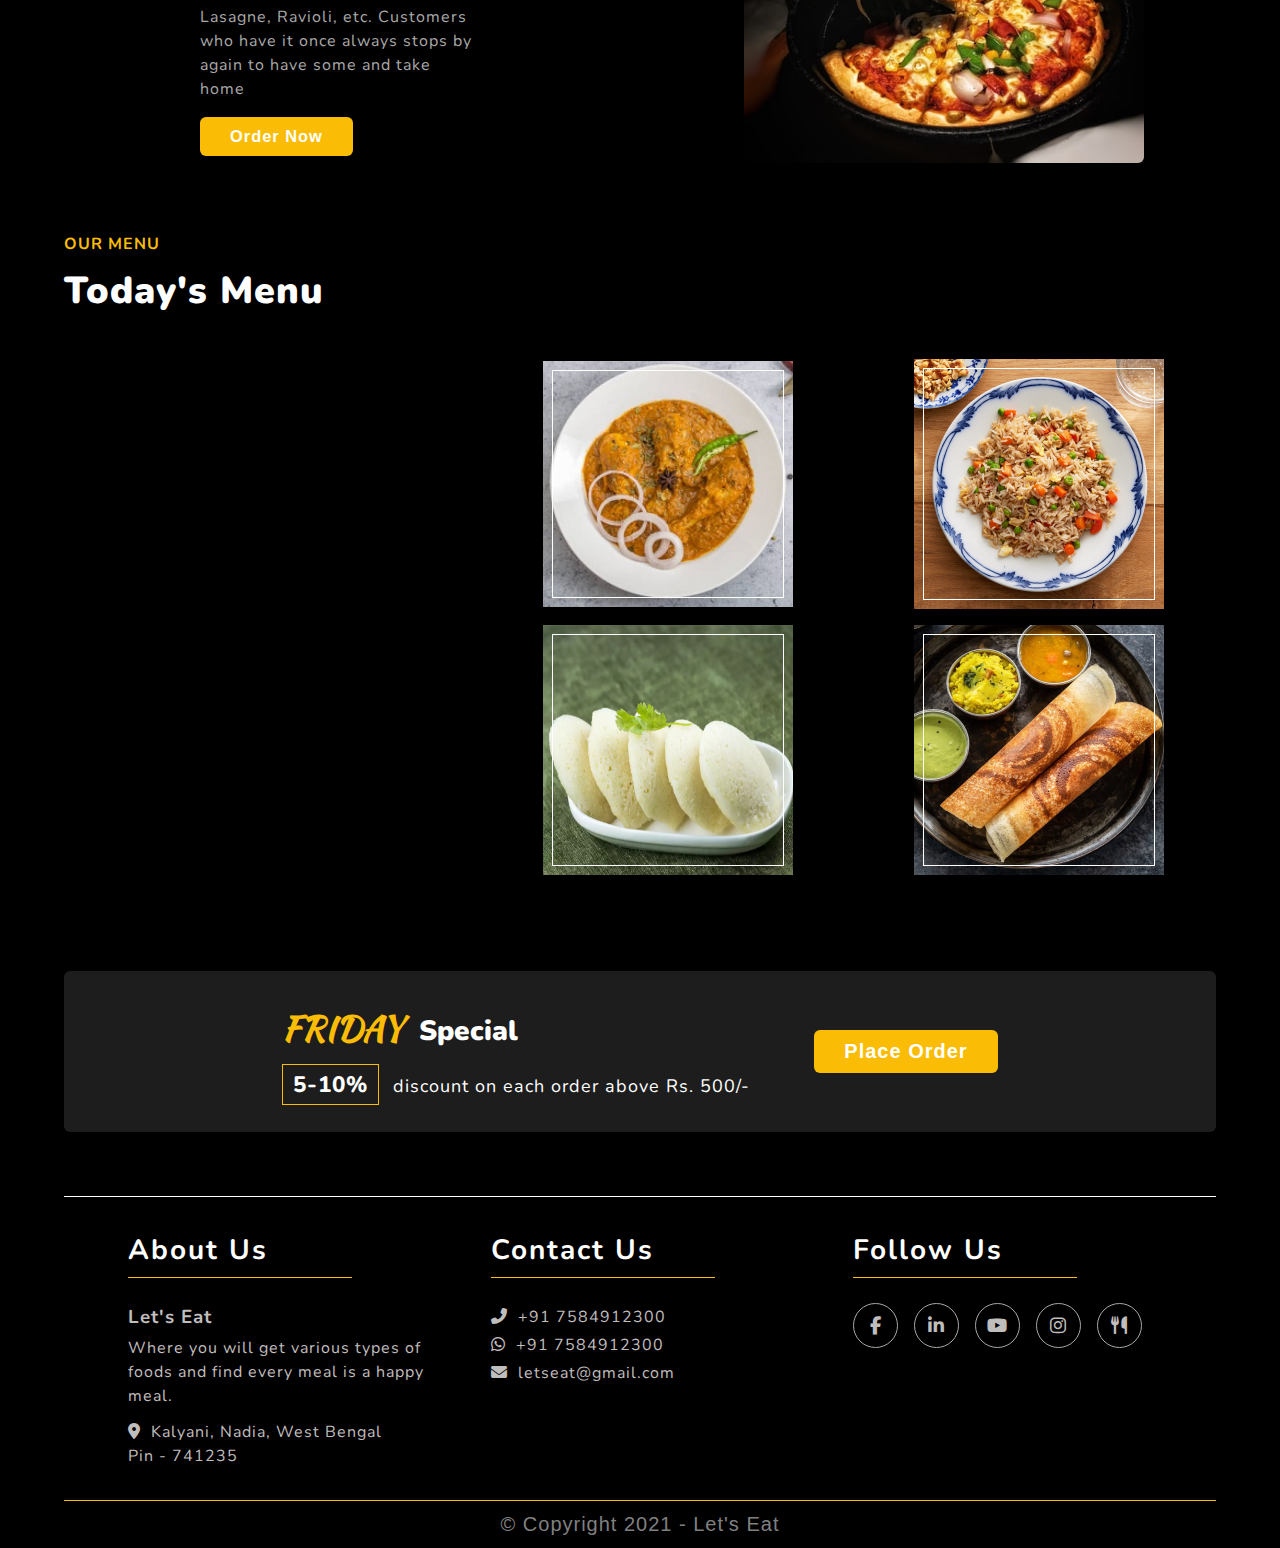
==== commit fce8351f: "Made changes in home page" ====
--- a/index.html
+++ b/index.html
@@ -9,13 +9,12 @@
     <link rel="stylesheet" href="./styles/header.css">
     <link rel="stylesheet" href="./styles/main.css">
     <link rel="stylesheet" href="./styles/footer.css">
-    <link rel="stylesheet" href="styles/foodcategory.css">
+    <link rel="stylesheet" href="./styles/foodcategory.css">
     <link rel="icon" type="image/x-icon" href="/assets/android-chrome-192x192.png">
     <link rel="shortcut icon" href="/favicon.ico" type="image/x-icon">
     <link rel="icon" href="favicon.ico" type="image/x-icon">
 
-
-    <title>Seat&Eat</title>
+    <title>Let's Eat</title>
 </head>
 <body>
     <header style="position: fixed; top: 0; left: 0; right: 0; z-index: 999;">
@@ -42,7 +41,7 @@
         <section class="hero">
             <div class="landing-hero">
                 <h1>A Good <span class="food" style="color: var(--clr-main-theme);">Food</span> Makes a Great Day</h1>
-                <p>Introducing <span class="title-part" style="font-weight: 800;">Seat&Eat</span>, We’re always in the mood for food.</p>
+                <p>Introducing <span class="title-part" style="font-weight: 800;">Let's Eat</span>, We’re always in the mood for food.</p>
                 <button class="btn get-started"><a href="#">Get Started</a></button>
             </div>
             <!-- <button class="btn get-started"><a href="#">Get Started</a></button> -->
@@ -66,38 +65,38 @@
             <p class="sub-title">POPULAR DISH</p>
                 <h2>What's Trending</h2>
             <div class="container">
-                <div class="">
-                    <img src="./assets/chicken-curry-2.jpg" alt="chicken" style="width: 100%; height: 60%;" >
+                <div class="card">
+                    <img src="./assets/chicken-curry-2.jpg" alt="chicken" class="different-curry" >
                     <h4>Chicken Curry</h4>
                     <p class="rating"><i class="fas fa-star"></i><i class="fas fa-star"></i><i class="fas fa-star"></i><i class="fas fa-star"></i></p>
                     <p class="price"><i class="fas fa-rupee-sign"></i> 100 /-</p>
                 </div>
-                <div class="">
-                    <img src="./assets/Kolkata-chicken-biryani.jpg" alt="biryani" style="width:100%" >
+                <div class="card">
+                    <img src="./assets/Kolkata-chicken-biryani.jpg" alt="biryani" >
                     <h4>Biryani</h4>
                     <p class="rating"><i class="fas fa-star"></i><i class="fas fa-star"></i><i class="fas fa-star"></i><i class="fas fa-star"></i></p>
                     <p class="price"><i class="fas fa-rupee-sign"></i> 120 /-</p>
                 </div>
-                <div class="">
-                    <img src="./assets/pizza-2.jpg" alt="pizza" style="width:100%" >
+                <div class="card">
+                    <img src="./assets/pizza-2.jpg" alt="pizza" class="different-pizza">
                     <h4>Pizza</h4>
                     <p class="rating"><i class="fas fa-star"></i><i class="fas fa-star"></i><i class="fas fa-star"></i><i class="fas fa-star"></i></p>
                     <p class="price"><i class="fas fa-rupee-sign"></i> 110 /-</p>
                 </div>
-                <div class="">
-                    <img src="./assets/Spring-roll.jpg" alt="Spring-roll" style="width:100%" >
+                <div class="card">
+                    <img src="./assets/Spring-roll.jpg" alt="Spring-roll" >
                     <h4>Spring-roll</h4>
                     <p class="rating"><i class="fas fa-star"></i><i class="fas fa-star"></i><i class="fas fa-star"></i><i class="fas fa-star"></i></p>
                     <p class="price"><i class="fas fa-rupee-sign"></i> 90 /-</p>
                 </div>
-                <div class="">
-                    <img src="./assets/Ravioli.jpg" alt="Ravioli" style="width:100%" >
+                <div class="card">
+                    <img src="./assets/Ravioli.jpg" alt="Ravioli" >
                     <h4>Ravioli</h4>
                     <p class="rating"><i class="fas fa-star"></i><i class="fas fa-star"></i><i class="fas fa-star"></i><i class="fas fa-star"></i></p>
                     <p class="price"><i class="fas fa-rupee-sign"></i> 150 /-</p>
                 </div>
-                <div class="">
-                    <img src="./assets/Chowmein_Menu.jpg" alt="Chowmein" style="width:100%" >
+                <div class="card">
+                    <img src="./assets/Chowmein_Menu.jpg" alt="Chowmein" >
                     <h4>Chowmein</h4>
                     <p class="rating"><i class="fas fa-star"></i><i class="fas fa-star"></i><i class="fas fa-star"></i><i class="fas fa-star"></i></p>
                     <p class="price"><i class="fas fa-rupee-sign"></i> 100 /-</p>
@@ -165,7 +164,7 @@
         <div class="footer-container">
             <div class="about-us">
                 <h2>About Us</h2>
-                <p class="company-name">Seat&Eat</p>
+                <p class="company-name">Let's Eat</p>
                 <p class="company-description">Where you will get various types of foods and find every meal is a happy meal.</p>
                 <i class="fas fa-map-marker-alt"></i><span>Kalyani, Nadia, West Bengal</span>
                 <br>
@@ -177,7 +176,7 @@
                     <li class="mobile-no"><i class="fas fa-phone-alt"></i><span>+91 7584912300</span></li>
                     <li class="whatsapp-no"><i class="fab fa-whatsapp"></i><span>+91 7584912300</span></li>
                     <li class="e-mail"><i class="fas fa-envelope">
-                        </i><span><a href="mailto:dsc@kgec.edu.in">dsc@kgec.edu.in</a>
+                        </i><span><a href="mailto:letseat@gmail.com">letseat@gmail.com</a>
                     </li>
                 </ul>
             </div>
@@ -204,7 +203,7 @@
             </div>
         </div>
         <div class="copyright">
-            <p>© Copyright 2021 - Let's&Eat</p>
+            <p>© Copyright 2021 - Let's Eat</p>
         </div>
     </footer>
     
--- a/styles/main.css
+++ b/styles/main.css
@@ -33,7 +33,8 @@
 body {
   font-size: 16px;
   letter-spacing: 1px;
-  font-family: 'Raleway', sans-serif;
+  /* font-family: 'Raleway', sans-serif; */
+  font-family: "Nunito", sans-serif;
   color: white;
   background-color: var(--clr-main-bg);
   /* position: relative; */
@@ -42,6 +43,7 @@
 
 main {
   padding: 0 4rem;
+  width: 100%;
 }
 
 main .hero {
@@ -138,6 +140,8 @@
   left: 15%;
   z-index: 1;
   width: 50%;
+  border-radius: 5px;
+
 }
 
 .hero .landing-img .two {
@@ -146,12 +150,16 @@
   z-index: 2;
   transform: translateY(-50%);
   width: 50%;
+  border-radius: 5px;
+
 }
 
 .hero .landing-img .three {
   bottom: -10%;
   left: 3%;
   z-index: 3;
+  border-radius: 5px;
+
 }
 
 main .below-hero {
@@ -176,6 +184,11 @@
   border-radius: var(--border-radius);
 }
 
+/* .about-heading .heading-content{
+  display: flex;
+  flex-direction: column;
+  justify-content: space-between;
+} */
 .sub-title {
   font-weight: bold;
   margin-bottom: 1rem;
@@ -232,7 +245,7 @@
   gap: 4rem;
 }
 
-.categories .cat-container > div {
+.categories .cat-container>div {
   display: grid;
   grid-template-columns: repeat(2, 1fr);
   gap: 4rem;
@@ -345,6 +358,150 @@
   font-size: 1.25rem;
   font-weight: bold;
 }
-.bottom-img{
+
+.bottom-img {
   width: 250px;
+}
+
+main .hero-menu-cards .container .card img {
+  width: 100%;
+}
+
+main .hero-menu-cards .container .card .different-curry {
+  width: 100%;
+  height: 63%;
+}
+
+main .hero-menu-cards .container .card .different-pizza {
+  width: 100%;
+  height: 63%;
+}
+
+main .hero-menu-cards .container .card {
+  width: 350px;
+  margin: 0 auto;
+}
+
+@media only screen and (max-width:769px) {
+  main .hero-menu-cards .container {
+    margin-top: 4rem;
+    display: grid;
+    grid-template-columns: repeat(1, 1fr);
+    gap: 2rem;
+    text-align: center;
+  }
+
+  main .hero-menu-cards .container .card {
+    width: 100%;
+  }
+
+  main .hero-menu-cards .container .card img {
+    width: 70%;
+  }
+
+  main .hero-menu-cards .container .card .different-curry {
+    width: 70%;
+    height: 63%;
+  }
+
+  main .hero-menu-cards .container .card .different-pizza {
+    width: 70%;
+  }
+
+  main .hero-menu-cards h2 {
+    font-size: 2em;
+  }
+
+  main .hero-menu-cards .sub-title {
+    font-size: 1em;
+  }
+
+  main .hero-menu-cards {
+    padding-top: 1em;
+    padding-bottom: 1em;
+  }
+
+  .our-menu .our-menu-container {
+    padding: 2rem 0;
+    grid-template-columns: 1fr;
+    gap: 4rem;
+    align-items: center;
+
+  }
+
+  .our-menu-container .menu-col-1 {
+    margin: auto;
+  }
+
+  .below-hero .about-heading {
+    display: grid;
+    grid-template-columns: repeat(1, 1fr);
+    gap: 4rem;
+  }
+
+  .hero .landing-img {
+    display: none;
+  }
+
+  main .hero {
+    display: grid;
+    grid-template-columns: 1fr;
+    place-items: center;
+    gap: 4rem;
+  }
+
+  main {
+    padding: 0 2rem;
+  }
+}
+
+@media only screen and (max-width:500px) {
+  .our-menu-container .menu-col-1 img {
+    width: 300px;
+  }
+
+  .our-menu-container .menu-col-2 img {
+    width: 150px;
+  }
+  .about-heading .heading-img img {
+    width: 350px;
+  }
+  .categories .cat-container .cat-img img {
+    width: 350px;
+
+  }
+  .cat-container .cat-description p {
+    font-size: 1rem;
+    padding: 1rem;
+    line-height: 1.5;
+  }
+}
+
+@media only screen and (min-width:770px) {
+  main .hero-menu-cards .container {
+    margin-top: 4rem;
+    display: grid;
+    grid-template-columns: repeat(2, 1fr);
+    gap: 2rem;
+    text-align: center;
+  }
+
+  main .hero-menu-cards .container .card .different-curry {
+    height: 67%;
+  }
+
+}
+
+@media only screen and (min-width:1201px) {
+  main .hero-menu-cards .container {
+    margin-top: 4rem;
+    display: grid;
+    grid-template-columns: repeat(3, 1fr);
+    gap: 2rem;
+    text-align: center;
+  }
+
+  main .hero-menu-cards .container .card .different-curry {
+    height: 63%;
+  }
 }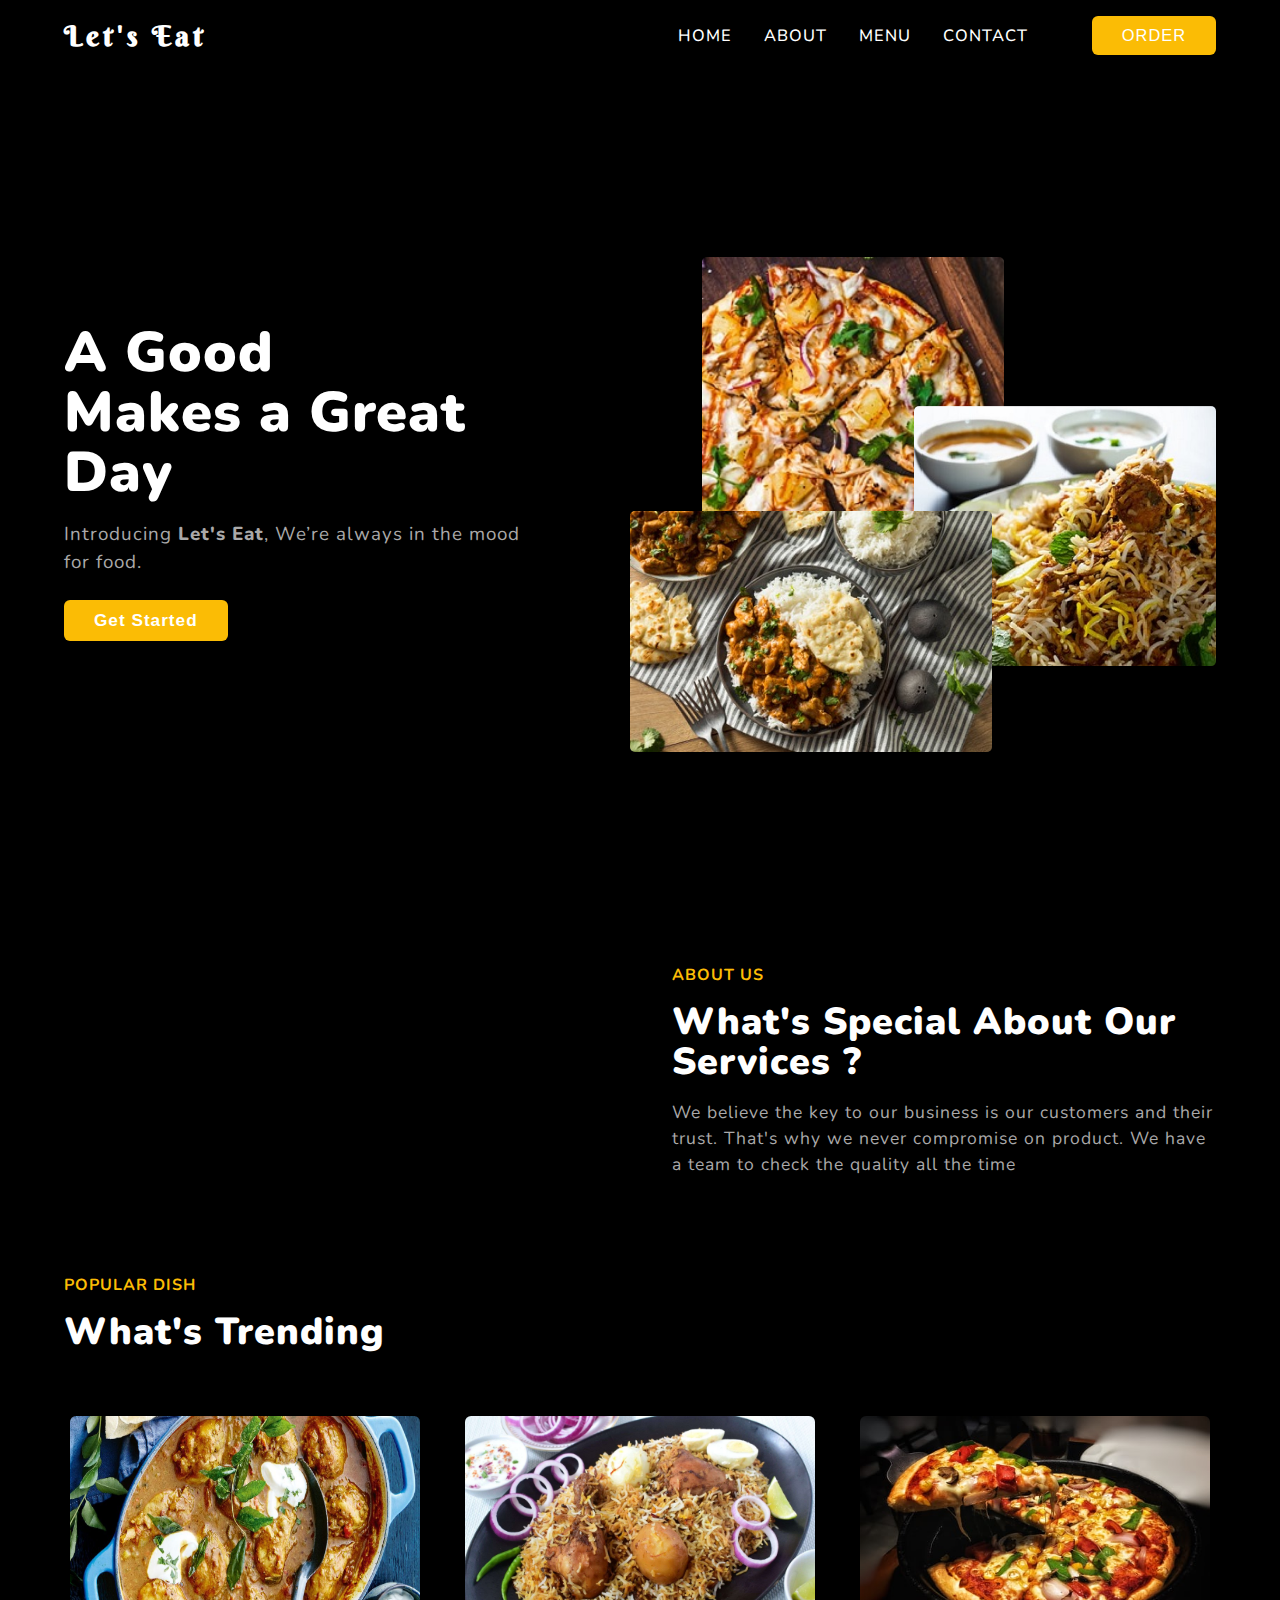
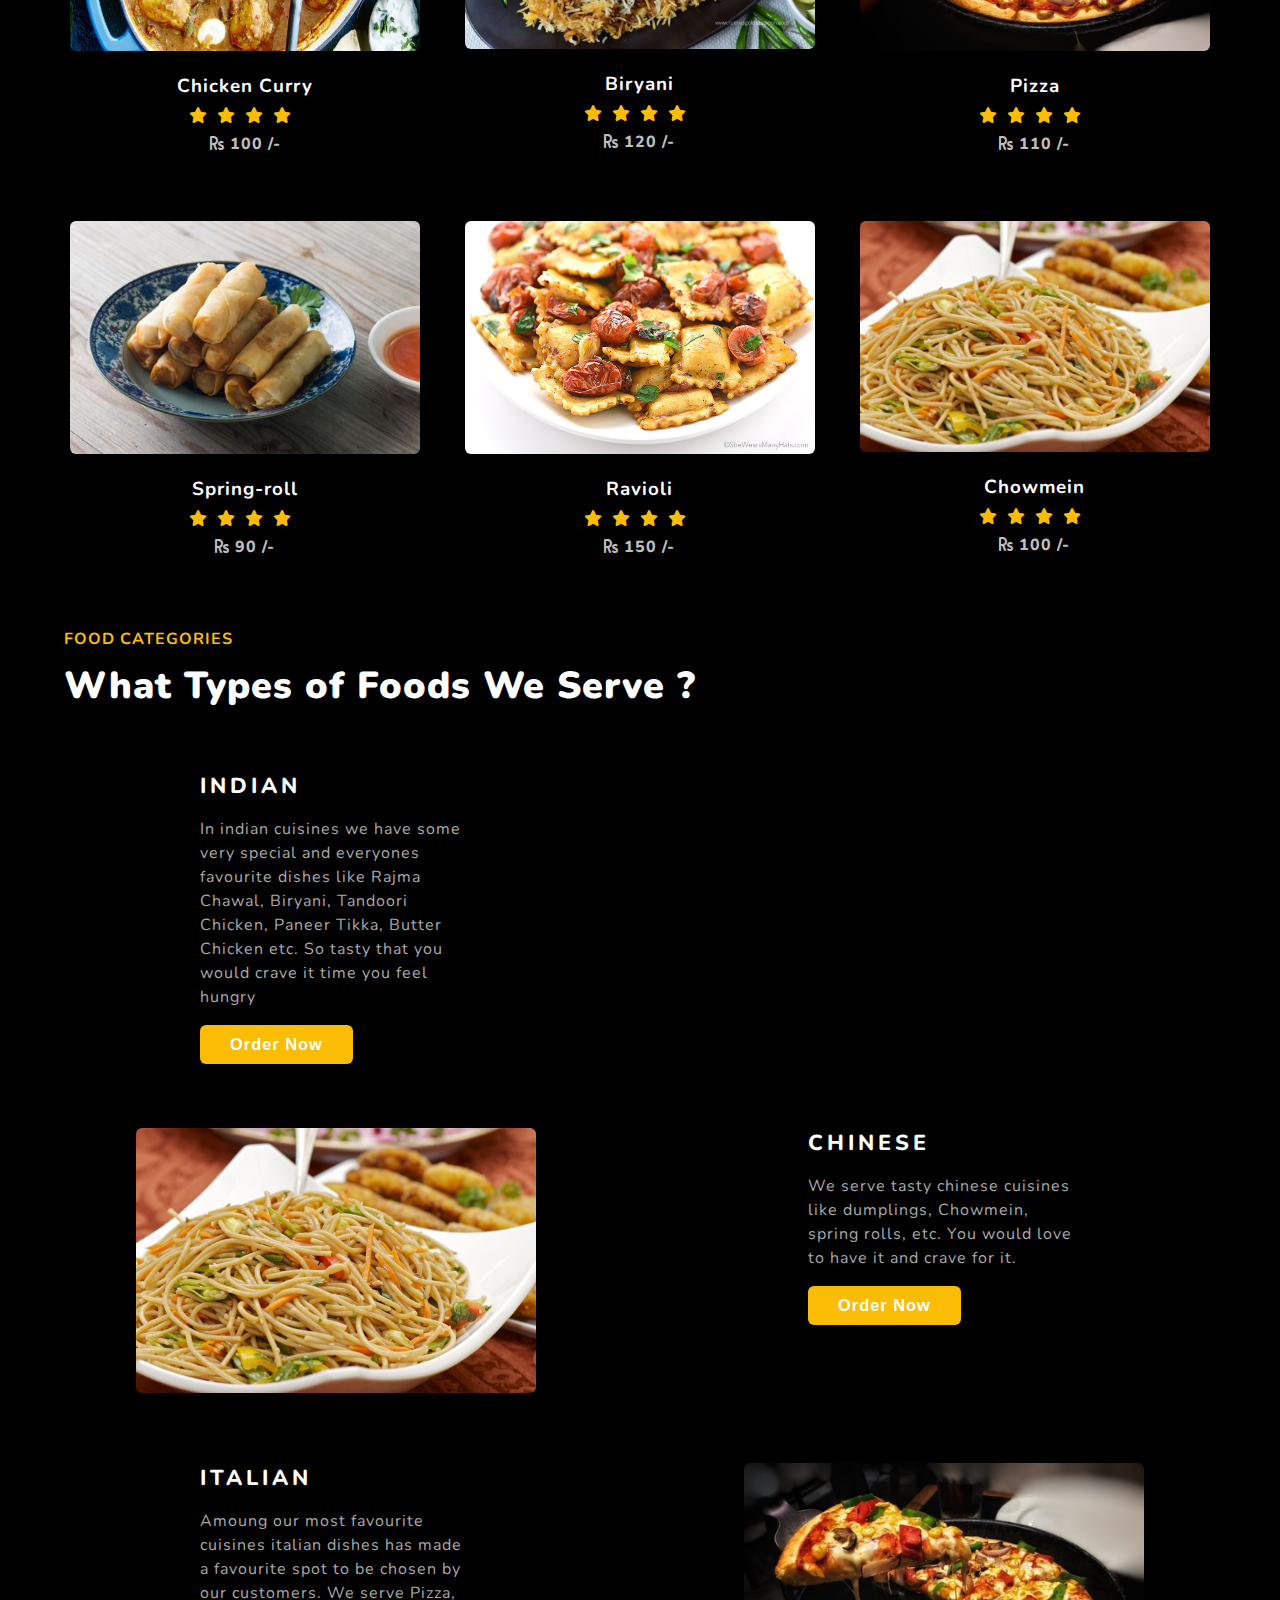
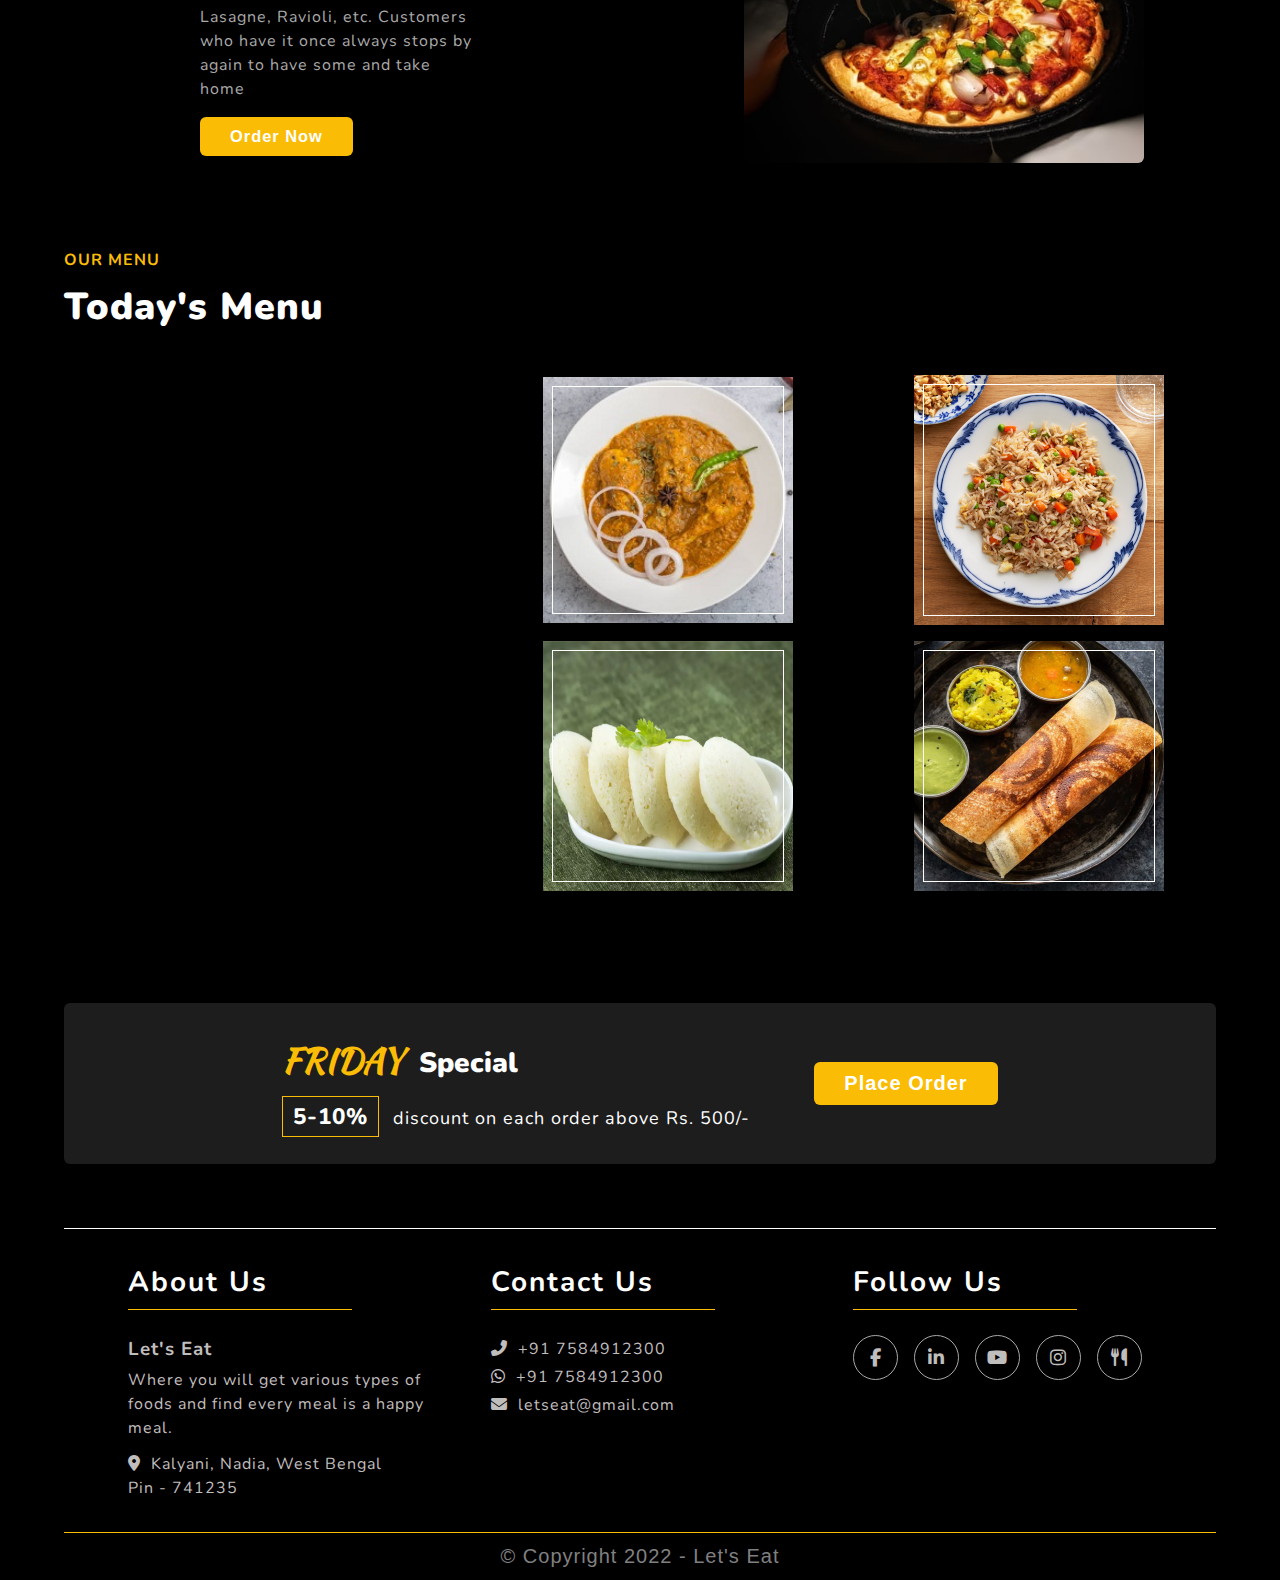
==== commit 86214f05: "Minor changes" ====
--- a/index.html
+++ b/index.html
@@ -203,7 +203,7 @@
             </div>
         </div>
         <div class="copyright">
-            <p>© Copyright 2021 - Let's Eat</p>
+            <p>© Copyright 2022 - Let's Eat</p>
         </div>
     </footer>
     
--- a/styles/main.css
+++ b/styles/main.css
@@ -284,7 +284,7 @@
 }
 
 main .our-menu {
-  margin: 4rem 0;
+  margin: 5rem 0;
 }
 
 .our-menu .our-menu-container {
@@ -471,9 +471,9 @@
 
   }
   .cat-container .cat-description p {
-    font-size: 1rem;
-    padding: 1rem;
-    line-height: 1.5;
+    font-size: 0.9rem;
+    line-height: 1.4;
+    padding: 0 20px;
   }
 }
 
--- a/styles/foodcategory.css
+++ b/styles/foodcategory.css
@@ -33,7 +33,28 @@
     }
     .categories .cat-container .cat-description{
         text-align: center;
-        width:400px;
+        width:380px;
     }
 }
-
+@media (max-width:500px){
+    .moveupindian{
+        position:relative;
+        top:-220px;
+    }
+    .fixedindian{
+        position:relative;
+        top:250px;
+    }
+    .moveupitalian{
+        position:relative;
+        top:-225px;
+    }
+    .fixeditalian{
+        position:relative;
+        top:300px;        
+    }
+    .categories .cat-container .cat-description{
+        text-align: center;
+        width:380px;
+    }
+}
